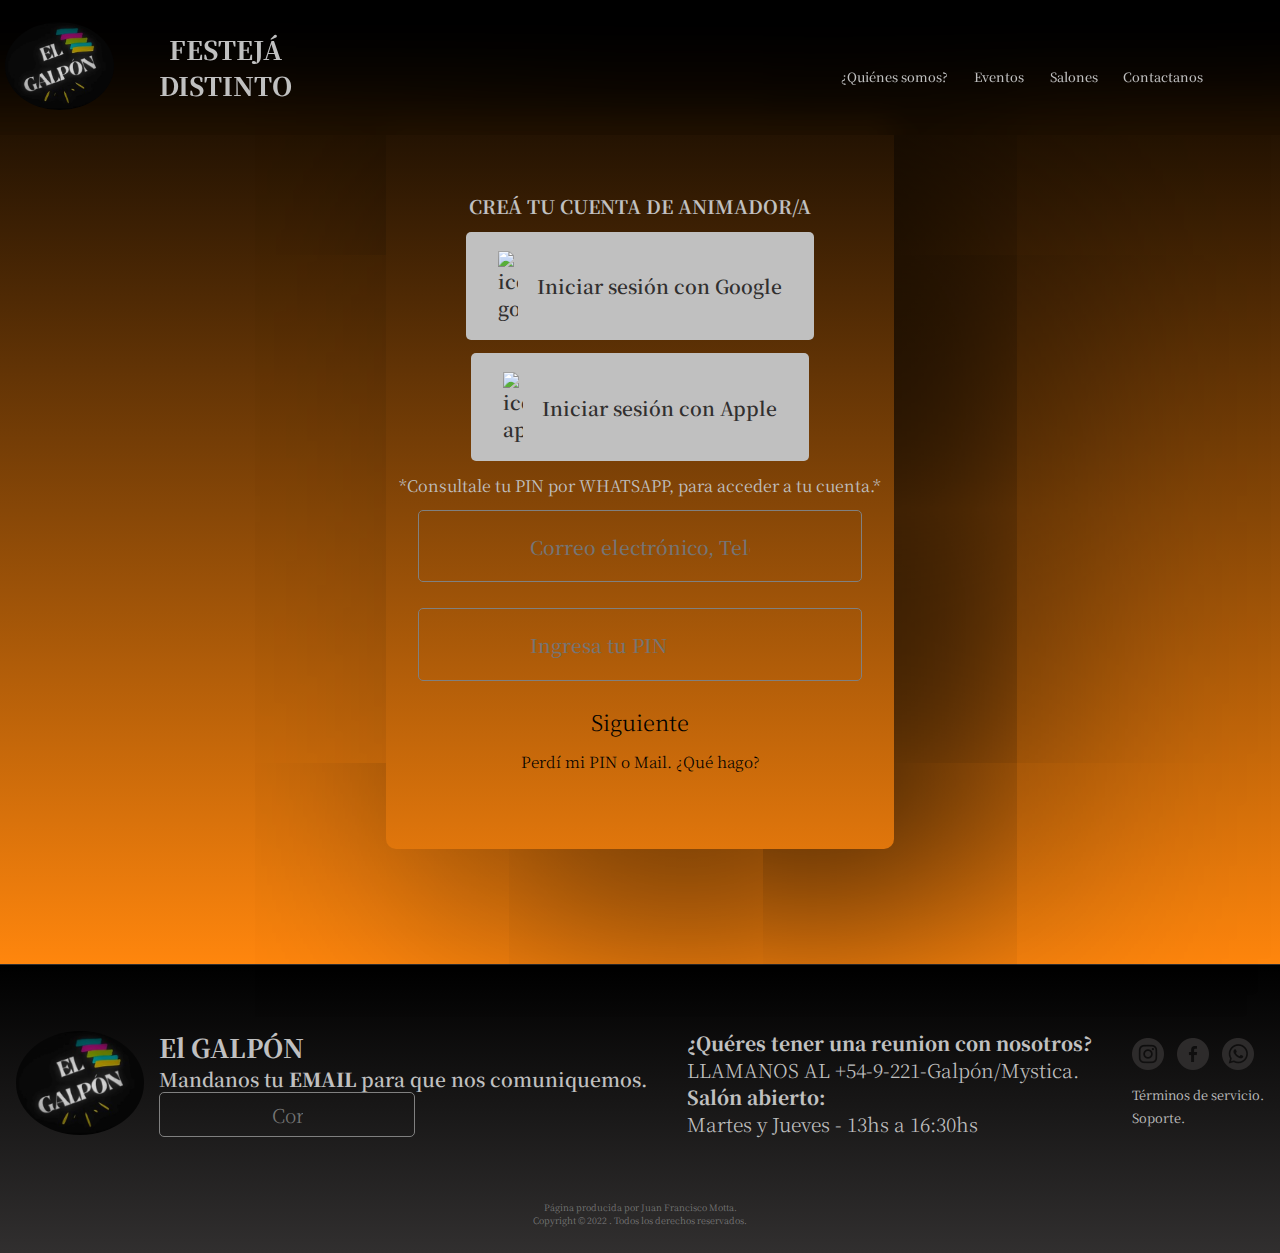
==== log-in.html @ ab4dc02c "1erintegrador" ====
<!DOCTYPE html>
<html lang="en">
<head>
    <meta charset="UTF-8">
    <meta http-equiv="X-UA-Compatible" content="IE=edge">
    <meta name="viewport" content="width=device-width, initial-scale=1.0">
    <title>El Galpón - eventos</title>
    <link rel="stylesheet" href="stylee.css">
    <link rel="stylesheet" href="animation.css">
    <link rel="stylesheet" href="mediaqueries.css">
</head>
<body>
    <header>
        <div class="navbar-logo">
            <a href="
            #"><img src="elgalpon3.jpg" alt="logo-galpon" class="logo-galpon"></a>
           <a href="#"><span>FESTEJÁ DISTINTO </span></a>
        </div>
        <nav class="navbar">
            <ul class="navbar-list">
                <li><a href="./index.html#info" target="_blanck">¿Quiénes somos?</a></li>
                <li><a href="./index.html#discover" target="_blank">Eventos</a></li>
                <li><a href="#" target="_blank">Salones</a></li>
                <li><a href="./index.html#contact" target="_blanck">Contactanos</a></li>
            </ul>
        </nav>
    </header>
    <main>
        <section id="session">
            <div class="log-in-session">
                <h3> CREÁ TU CUENTA DE ANIMADOR/A</h3>
                <a class="log-in-google" href="https://accounts.google.com/v3/signin/identifier?dsh=S-166911247%3A1668662638466651&continue=https%3A%2F%2Faccounts.google.com%2Fgsi%2Fselect%3Fclient_id%3D49625052041-kgt0hghf445lmcmhijv46b715m2mpbct.apps.googleusercontent.com%26ux_mode%3Dpopup%26ui_mode%3Dcard%26as%3De2o1L%2F7KKhQRE8LqllRD5A%26channel_id%3Da0af8b5d395561948bd2ff4236da5a081dd5e6bbf70afb7ce4894d67679927d6%26origin%3Dhttps%3A%2F%2Ftwitter.com&faa=1&rip=1&flowName=GlifWebSignIn&flowEntry=ServiceLogin&ifkv=ARgdvAvW6kCZ4s9s4kuD_eh2f49NmQa92fffnNOviwITx3o7VsH6DZh1tpunw_J9y9X9H6E21JHIkA">
                    <img src="https://cdn-icons-png.flaticon.com/512/300/300221.png" alt="icono-google" class="icon-red"> Iniciar sesión con Google
                </a>
                <!-- los links de google y apple para vincular la cuenta esta roto -->
                <a class="log-in-apple" href="https://appleid.apple.com/auth/authorize?client_id=com.twitter.twitter.siwa&redirect_uri=https%3A%2F%2Ftwitter.com&response_type=code%20id_token&state=ofQuPZmXQpc_9BXIv6CU0Mg8HtYHTG6_kbe8P4_KBf0&scope=name%20email&response_mode=web_message&frame_id=eae2d748-6856-437c-8dc6-9f6c9fe63dc5&m=11&v=1.5.4"> 
                    <img src="https://cdn-icons-png.flaticon.com/512/80/80676.png" alt="icono-apple" class="icon-red"> Iniciar sesión con Apple
                </a>
                <p> *Consultale tu PIN por WHATSAPP, para acceder a tu cuenta.*</p>
                <div class="mail-password">
                    <input type="text" class="mail" placeholder="Correo electrónico, Teléfono o Usuario">
                    <label for="mail"></label>
                    <input type="password" class="mail" placeholder="Ingresa tu PIN">
                    <label for="password"></label>
                </div>   
                <a class="siguiente" href="#">Siguiente</a>
                <a href="#" class="olv-psw">Perdí mi PIN o Mail. ¿Qué hago?</a>
            </div>
        </section>
        
       
    </main>
    <footer>
        
        <section id="footer">
            <div class="footer-about-us">
                <div class="mail-footer">
                <img src="elgalpon3.jpg" alt="logo-galpon" class="logo-galpon-footer">
                <div class="mail-text">
                    <h3>El GALPÓN</h3>
                    <form>
                        <p>Mandanos tu <strong>EMAIL</strong> para que nos comuniquemos.</p>
                        <label for="mail"></label>
                        <input type="email" id="mail" class="mail" placeholder="Correo Electronico" >
                    </form>
                </div>
                </div>
                <div class="comunication">
                <h3>¿Quéres tener una reunion con nosotros?</h3>
                <span> LLAMANOS AL +54-9-221-Galpón/Mystica.</strong>
                <h3>Salón abierto:</h3> 
                <span> Martes y Jueves - 13hs a 16:30hs</span>
                </div>
                <div class="footer-links">
                <ul class="icons-footer">
                    <li>
                        <a href="https://www.instagram.com/elgalponlaplata/"><img class="icon-footer" src="./instagram.png" alt="INSTAGRAM"></a>
                    </li>
                    <li>
                        <a href="https://www.facebook.com/mystica.eventos"><img class="icon-footer" src="./facebook.png" alt="FACEBOOK"></a>
                    </li>
                    <li>
                        <a href="#"><img class="icon-footer" src="./whatsapp.png"></a>
                    </li>
                </ul>
                <ul class="support">    
                    <li>
                        <a href="#" >Términos de servicio.</a>
                    </li>
                    <li>
                        <a href="#">Soporte.</a>
                    </li>
                </ul>
                </div>
            </div>
            <div class="footer-copyright">
                <p>Página producida por <a href="https://www.instagram.com/franmotta._/">Juan Francisco Motta</a>.</p>
                <p>Copyright © 2022 . Todos los derechos reservados.</p>
            </div>
        </section>
    </footer>
</body>
</html>
---- stylee.css ----
@import url('https://fonts.googleapis.com/css2?family=Noto+Serif+JP&family=Poppins:ital@1&family=Roboto+Condensed:ital@1&display=swap');
:root {
    --bg-white:  #FDFEFE;
    --bg-lightwhite: #F0F3F4;
    --bg-silver: #C0C0C0;
    --bg-gray:  #808080;
    --bg-lightgray: #808080b2;
    --bg-letter: #312F2F;
    --bg-blacki:#0f0f0f;
    --bg-black: #000000;
    --bg-bordo:rgb(102, 35, 35);
    --bg-red:  #922B21;
    --bg-pink:  #dc5eb8;
    --bg-lightrose: #E6B0AA;
    --bg-grimso:  #D98880;
    --bg-grimsom: #E6B0AA;
    --bg-green: #4d9628fb;
    --bg-yellow: #FDE600;
    --bg-blue: #3778D5;
    --bg-lightblue: #89cbdd;
    --bg-lightyellow: #fff200;
    --bg-golden: #ad9812;
    --bg-orange: rgb(255, 134, 13);
    --bg-lightorange:rgb(250, 173, 96);
    
    
}
* {
    margin: 0;
    padding: 0;
    box-sizing: border-box;
    font-family: 'Noto Serif JP', serif;
    text-decoration: none;
    list-style-type: none;
}

header {
    background: linear-gradient(to bottom, var(--bg-black), transparent);
    backdrop-filter: blur(15px);
    width: 100%;
    display: flex;
    justify-content: space-between;
    align-content: center;
    align-items: center;
    height: 15vh;
    padding: 0 0 0 .6vh;
    position: fixed;
    top: 0;
    z-index: 1;
    overflow: visible;
}
.navbar-logo {
    display: flex;
    align-items: center;
    justify-content: center;
    gap: 2.5vw;
}
.navbar-logo span{
    color: var(--bg-silver);
    font-size: 2vw;
    font-weight: 800;
    display: flex;
    justify-content: center;
    align-items: center;
    text-align: center;
}
.logo-galpon{
    max-width: 8.5vw;
}
.navbar {
    display: flex;
    align-items: center;
    justify-content: flex-end;
    align-items: center;
    text-align: center;
    width: 100%;
}

.navbar-list{
    margin-left: 0; 
    padding: 1.2vw 6vw 0 0;
    display: flex;
    align-items: center;
    justify-content: flex-end;
    flex-wrap: nowrap;
    gap: 2vw;
}

.navbar-list a{
    color: var(--bg-silver);
    font-size: 1vw;
    font-weight: 500;
}
.log-in{
    background: linear-gradient(to right, transparent, var(--bg-black));
    color: var(--bg-silver);
    border-radius: 5px;
    padding: .6vw;
    display: block;
    }
main{
    background: var(--bg-orange);
    display: flex;
    flex-direction: column;
    align-items: center;
    justify-content: center;
    color: var(--bg-silver);
    width: 100%;
}
#hero{
    margin-top: 9.3vw;
    width: 100%;
    display: flex;
    align-items: center;
    justify-content: center;
    flex-flow: column row;
}
.hero-info {
    display: flex;
    justify-content: center;
    align-items: center;
    flex-direction: column;
    gap: 4vw;
    width: 70%;
    flex-wrap: wrap;
}
.hero-info h1{
    font-size: 9vw;
    width: 100%;
    font-weight: 800;
    cursor: default;
    color: var(--bg-black);
    font-family: 'DM Serif Display', serif;
}
.hero-info p{
    font-size: 1.5vw;
    font-weight: 900;
    width: 80%;
    color: var(--bg-letter);
    cursor: default;
}
.hero-info span > a{
    background: linear-gradient(to right, var(--bg-orange), var(--bg-black));
    color: var(--bg-silver);
    border-radius: 5px;
    font-size: 2vw;
    font-weight: 800;
    padding: 2.5vw;
    display: flex;
    align-items: center;
    justify-content: center;
}
.img-hero{
    display: flex;
    justify-content: space-between;
    align-items: center;
    border-radius: 3.1vw;
    padding: .3vw 1.2vw;
    max-width: 40vw;
    width: 100%;
}
#log-in-hero{
    display: none;
}
#info {
    display: flex;
    justify-content: space-between;
    align-items: center;
    padding: 4vw;
    width: 100%;
    background-color: var(--bg-orange);
}
.info-events{
    display: flex;
    justify-content: center;
    align-items: center;
    width: 100vw;
    gap: 3vw;
    flex-direction: column;
}
.info-events h2{
    color: var(--bg-black);
    font-size: 2.5vw;
    font-weight: 800;
    cursor: default;
}
.info-events p{
    color: var(--bg-black);
    font-size: 1.5vw;
    font-weight: 900;
    cursor: default;
}
.info-events span {
    font-size: 2vw;
    font-weight: 900;
    color: var(--bg-black);
    cursor: default;
}
.info-events-cards{
    display: flex;
    justify-content: center;
    align-items: center;
    flex-wrap: wrap;
    gap: 3vw;
    max-width: 110vw;
    flex-wrap: wrap;

}
.info-card {
    display: flex;
    justify-content: center;
    align-items: center;
    flex-direction: column;
    gap: 1vw;
    background: var(--bg-blacki);
    color: var(--bg-silver);
    border-radius: 15px;
    border: solid .3vw var(--bg-blacki);
    cursor: default;
}
.info-card img{
    border-radius: 15px;
    max-width: 25vw;
    max-height: 37vh;
    width: 100%;
}
#discover{
    display: flex;
    justify-content: center;
    background: var(--bg-orange);
    width: 100%;
    flex-direction: column;
    padding: 50px;
}
.discover-text{
    display: flex;
    align-items: center;
    justify-content: center;
    flex-direction: column;
    padding: 6vw;
}
.discover-text h2{
    font-size: 2.5vw;
    font-weight: 800;
    color: var(--bg-black);
    cursor: default;
}
.discover-text p{
    font-size: 1.5vw;
    font-weight: 800;
    color: var(--bg-black);
    cursor: default;
}
.discover-text p > strong{
    font-size: 1.8vw;
    font-weight: 600;
    color: var(--bg-golden);
    background: var(--bg-bordo);
    border-radius: 5px;
    padding: .3vw;
}
.list-events {
    display: flex;
    justify-content: space-around;
    align-items: center;
    padding: 0 1.5vw;
}
.event {
    display: flex;
    flex-direction: column;
    gap: .5vw;
    justify-content: center;
    align-self: flex-start;
    list-style: none;
}
.event h2{
    font-size: 2.5vw;
    font-weight: 800;
    color: var(--bg-black);
    cursor: default;

}
.event li{
    font-size: 1.5vw;
    font-weight: 600;
    gap: 0.4vw;
    color: var(--bg-black);
    cursor: default;
}

#contact {
    display: flex;
    justify-content: center;
    align-items: center;
    background: var(--bg-orange);
    width: 100%;
    padding: 12vw;
}
.contacts {
    display: flex;
    justify-content: center;
    align-items: center;
    flex-direction: column;
    padding: 5vw;
    gap: 3vw;
    width: 80vw;
}
.contact-text{
    font-size: 2vw;
    font-weight: 400;
    color: var(--bg-black);
    cursor: default;

}
.contacts img{
    width: 2vw;
}
.icon-contact {
    display: flex;  
    align-items: flex-start;
    flex-direction: column;
    gap: .5vw;
}
.link-contact{
    background: linear-gradient(to left, var(--bg-black), transparent);
}

.icon-contact a {
    font-size: 1.5vw;
    font-weight: 900;
    color: var(--bg-silver);
    display: flex;
    align-items: center;
    gap: 1vw;
    border-radius: 5px;
    padding: .3vw;

}
.contact-us {
    display: flex;
    justify-content: flex-end;
    align-items: center;
    background: var(--bg-blacki);
    flex-direction: column;
    padding: 4vw;
    border-radius: 5px;
    width: 100%;
    max-width: 87vw;
}
.direction {
    display: flex;
    flex-direction: column;
    justify-content: center;
    align-items: flex-start;
}
.direction h2{
    font-size: 2.5vw;
    font-weight: 800;
    color: var(--bg-lightwhite);
}
.direction p>strong{
    font-size: 2vw;
    font-weight: 500;
    color: var(--bg-lightwhite);
}
.direction p{
    font-size: 1.5vw;
    font-weight: 500;
    color: var(--bg-lightwhite)
}

.map-google {
    width: 36vw;
    height: 50vh;

}
/* FOOTER */
footer {
    background: linear-gradient(to top, var(--bg-letter), var(--bg-black));
    border-top: solid 1px var(--bg-letter);
    color: var(--bg-silver);
    display: flex;
    justify-content: space-between;
    align-items: flex-end;
    gap: 5vw;  
    padding: 5vw 1.2vw 2vw ;
    width: 100%;
    flex-wrap: wrap;
} 
#footer {
    display: flex;
    justify-content: center;
    flex-direction: column;
    align-items: center;
    gap: 5vw;
    width: 100%;
}
.footer-about-us{
    display: flex;
    align-items: center;
    justify-content: space-around;
    width: 100%;
    gap: 3vw;
}
.mail-footer {
    display: flex;
    justify-content: center;
    align-items: center;
    gap: 1.2vw;
}
.mail-footer img{
    width: 10vw;
    border-radius: 50%;
}
.mail-text{
    display: flex;
    flex-direction: column;
    justify-content: center;
    align-items: flex-start;
}
.mail-text h3 {
    font-size: 2vw;
    font-weight: 800;
}
.mail-text form{
    display: flex;
    flex-direction: column;
    align-items: flex-start;
    justify-content: center;
    font-size: 1vw;
}
.mail-text form >input{
    font-size: 1.5vw;
    font-weight: 300;
}
.mail-text form > p{
    font-size: 1.5vw;
    font-weight: 600;
}
.mail-text form > input{
    width: 20vw;
    height: 3vw;
}
.comunication{
    display: flex;
    justify-content: center;
    align-items: flex-start;
    flex-direction: column;
}
.comunication h3{
    font-size: 1.5vw;
    font-weight: 800;    
}
.comunication p{
    font-size: 1.3vw;
    font-weight: 300;
}
.comunication span {
    font-size: 1.5vw;
    font-weight: 300;
}
.footer-links {
    display: flex;
    justify-content: flex-start;
    flex-direction: column;
    gap: .6vw   ;
}
.icons-footer{
    display: flex;
    justify-content: flex-start;
    align-items: center;
    gap: 1vw;
}
.footer-links li > a{
    font-size: 1.3vw;
    font-weight: 300;
    color: var(--bg-silver);
}
.footer-links li > a > img{
    max-width: 4vw;
}
.support li > a{
    font-size: 1vw;
    font-weight: 400;
}
.footer-copyright {
    display: flex;
    justify-content: center;
    align-items: center;
    flex-direction: column; 
}
.footer-copyright p,a {
    font-size: 0.7vw;
    font-weight: 300;
    color: var(--bg-gray);
}


/* #pag-log-in */
#session {
    display: flex;
    align-items: center;
    justify-content: center;
    background: linear-gradient(to bottom, var(--bg-black), var(--bg-orange));
    width: 100%;
}
.log-in-session {
    display: flex;
    place-content: center;
    align-items: center;
    gap: 1vw;
    flex-direction: column;
    margin: 9vw;
    padding: 6vw 1vw;
    box-shadow:  7.5vw 2vw 25vw var(--bg-black);
    border-radius: 10px;
    background: transparent;
}
.icon-red {
    max-width: 1.5vw;
}
.log-in-google {
    display: flex;
    justify-content: center;
    align-items: center;
    background: var(--bg-silver);
    color: var(--bg-letter);
    gap: 1.5vw;
    padding: 1.5vw 2.5vw;
    font-size: 1.5vw;
    font-weight: 600;
    border: none;
    border-radius: 5px;
}
.log-in-apple {
    display: flex;
    justify-content: center;
    align-items: center; 
    background: var(--bg-silver);
    color: var(--bg-letter);
    gap: 1.5vw;
    padding: 1.5vw 2.5vw;
    font-size: 1.5vw;
    font-weight: 600;
    border: none;
    border-radius: 5px;
}
.mail-password {
    gap: 1vw;
    display: flex;
    justify-content: center;
    align-items: center;
    flex-direction: column;
}
.mail {
    background: transparent;
    color: var(--bg-black);
    border-radius: 5px;
    border: solid 1px var(--bg-gray);
    padding: 1.7vw 8.7vw;
    font-size: 1.5vw;
    font-weight: 500;
}
.siguiente {
    font-size: 1.7vw;
    font-weight: 300;
    color: var(--bg-black);
    justify-content: center;
    align-items: center;

}
.olv-psw {
    font-size: 1.2vw;
    font-weight: 300;
    color: var(--bg-black);
    justify-content: center;
    align-items: center;
}
    
.olv-psw:hover {
text-decoration: underline;
}
---- animation.css ----
:root {
    --bg-white:  #FDFEFE;
    --bg-lightwhite: #F0F3F4;
    --bg-silver: #C0C0C0;
    --bg-gray:  #808080;
    --bg-letter: #312F2F;
    --bg-blacki:#0f0f0f;
    --bg-black: #000000;
    --bg-bordo:rgb(102, 35, 35);
    --bg-red:  #922B21;
    --bg-pink:  #dc5eb8;
    --bg-lightrose: #E6B0AA;
    --bg-grimso:  #D98880;
    --bg-grimsom: #E6B0AA;
    --bg-green: #4d9628fb;
    --bg-yellow: #FDE600;
    --bg-blue: #3778D5;
    --bg-lightblue: #89cbdd;
    --bg-lightyellow: #fff200;
    --bg-orange: rgb(255, 134, 13);
    --bg-lightorange:rgb(250, 173, 96);
    
    
}
.logo-galpon{
    border-radius: 50%;
    transition:all 1s ease-in-out;
}
.logo-galpon:hover{
    max-width: 12vw;
    transform: rotate(360deg);
    transition:all 1s ease-in-out;
    margin-top: 45px;
}
.log-in:hover{
    background: linear-gradient(to right, var(--bg-black), transparent);
    z-index: -1;
    box-shadow: inset 340px 0 0 0 var(--bg-black);
    -webkit-transition: all ease 1s;
    -moz-transition: all ease 1s;
    transition: all ease 1s;
    text-transform: uppercase;

} 
.hero-info span > a:hover{
    background: linear-gradient(to right, var(--bg-black), transparent);
    z-index: -1;
    box-shadow: inset 340px 0 0 0 var(--bg-black);
    -webkit-transition: all ease 1s;
    -moz-transition: all ease 1s;
    transition: all ease 1s;
    text-transform: uppercase;
}
.info-events span{
    transition: all 0.2s;
}
.info-events span:hover{
    transform: scale(1.5);
}
.info-card{
    transition: all 0.2s;
}
.info-card:hover{
    box-shadow: 4px 2px 10px 2px var(--bg-blacki);
    transform: scale(1.1);
}
.event:hover {
    background: var(--bg-lightorange);
    border-radius: 5px;
    font-style: italic;
}
.link-contact:hover{
    background: linear-gradient(to right, var(--bg-black), transparent);
    box-shadow: inset 340px 0 0 0 var(--bg-lightwhite);
    color: var(--bg-black);
    -webkit-transition: all ease 1s;
    -moz-transition: all ease 1s;
    transition: all ease 1s;
    text-transform: uppercase;
}
.siguiente{
    transition: all 0.2s;
}
.siguiente:hover{
    color: var(--bg-black);
    transform: scale(1.2);
}
.footer-links a:hover{
    text-decoration: underline;
}
.logo-galpon-footer:hover{
    max-width: 40vw;
    transform: rotate3d(1, 1, 1, 360deg);
    transition:all 1s ease-in-out;
}
---- mediaqueries.css ----
@media (max-width: 992px){
    .navbar{
        gap: 10px;
    }
    .navbar-list{
        position: absolute;
        top: 65px;
        width: 90%;
        right: 5%;
        left: 5%;
        flex-direction: column;
        background: transparent;
        border: 2px solid var(--bg-black);
        border-radius: 5px;
        align-items: center;
        padding: 45px 30px;
        gap: 15px;
        z-index: 2;
        display: none;
    }
    .navbar-list a{
        font-size: 18px;
    }
    .hero-info{
        width: 100%;
        text-align: center;
        justify-content: center;
        align-items: center;
        gap:30px;
        padding-top: 5vw;
    }
    .hero-info h1{
        width: 90%;
        max-width: 500px;
        overflow-wrap: break-word;
    }
    .hero-info p{
        width: 60%;
        max-width: 600px;
    }
    .img-hero{
        display: none;
    }
    #info{
        display: flex;
        flex-direction: column;
        justify-content: center;
        align-items: center;
        text-align: center;
        gap: 25px;
    }
    .info-events h2{
        text-align: center;
        width: 80%;
        flex-wrap: wrap;
    }
    .info-events p{
        width: 80%;
        display: flex;
        justify-content: center;
        align-items: center;
        text-align: center;
        overflow-wrap: break-word;
        
    }
    #discover{
        display: flex;
        justify-content: center;
        align-items: center;
        text-align:center ;
        gap: 15px;
        flex-direction: column;
    }
    .list-events{
        display: flex;
        justify-content: center;
        align-items: center;
        text-align: start;
        gap: 15px;
        flex-wrap: wrap;
        flex-direction: column;
    }
    #contact {
        display: flex;
        justify-content: center;
        align-items: center;
        text-align: center;
        flex-direction: column;
        gap: 15px;
    }
    .contact-text{
        display: flex;
        justify-content: center;
        align-items: center;
        text-align: center;
        overflow-wrap: break-word;
    }
    .contact-us{
        display: flex;
        justify-content: flex-end;
        align-items: center;
        flex-direction: column;
        width: 100%;
        max-width: 700px;
    }
    .direction{
        display: flex;
        flex-direction: column;
        justify-content: center;
        text-align: start;
        flex-wrap: wrap;
        width: 100%;
        max-width: 500px;
        overflow-wrap: break-word;
    }
    .map-google{
        width: 80%;
        max-width: 600px;
    }
    footer{
        display: flex;
    }
    /* pag-log-in */
    #session{
        display: flex;
        margin: 0;
    }
    .log-in-session{
        padding: 2vw;
        display: flex;
        justify-content: center;
        align-items: center;
    }
    .log-in-session p{
        display: flex;
        justify-content: center;
        align-items: center;
        text-align: center;
        font-size: 2vw;
    }
    
    #log-in-hero{
        display: flex;
        flex-direction: column;
        justify-content: center;
        align-items: center;
    }
    .button-hero{
        background: linear-gradient(to right, var(--bg-orange), var(--bg-black));
        color: var(--bg-silver);
        border-radius: 5px;
        font-size: 2vw;
        font-weight: 800;
        padding: 2.5vw;
        display: flex;
        align-items: center;
        justify-content: center;
    }
    .button-hero:hover{
        background: linear-gradient(to right, var(--bg-black), transparent);
        z-index: 1;
        box-shadow: inset 340px 0 0 0 var(--bg-black);
        -webkit-transition: all ease 1s;
        -moz-transition: all ease 1s;
        transition: all ease 1s;
        text-transform: uppercase;
    }
    .button-hero a{
        font-size: 2vw;
        font-weight: 800;
        color: var(--bg-silver);
    }
    .staff{
        font-size: 1.2vw;
        color: var(--bg-black);
        font-weight: 500;
        font-style: italic;
    }
    main{
        gap: 2vw;
    }
}
@media (max-width: 700px){
    header {
        display: none;
        z-index: 2;
        position: absolute;
        flex-direction: column;
    }
    .maps-google{
        display: none;
        max-width: 200px;
    }
    #discover{
        padding: 3vw;
    }
    #contact{
        padding: 3vw;
    }
/* pag-log-in*/
    .log-in-session{
        display: flex;
        text-align: center;
    }
}
@media (max-width: 300px){
    #hero{
        margin: 5vw;
    }
    .info-events-cards{
        display:none;
    }
    #discover{
        padding: 0;
    }
    .footer-about-us{
        display: flex;
        flex-direction: column;
        align-items: center;
        justify-content: center;
        gap:2vw
    }
    .mail-footer{
        flex-direction: column;
    }
    .mail-text{
        gap:1vw;
        display: flex;
        justify-content: center;
        align-items: center;
    }
    .mail-text form {
        gap:2vw;
        display: flex;
        justify-content: center;
        align-items: center;
    }
    .support{
        display: flex;
        flex-direction: column;
        gap: 1vw;
    }
    .footer-copyright{
        font-size: 2vw;
    }
/* pag-log-in */
    .log-in-session{
        font-size: 2.2vw;
    }
}
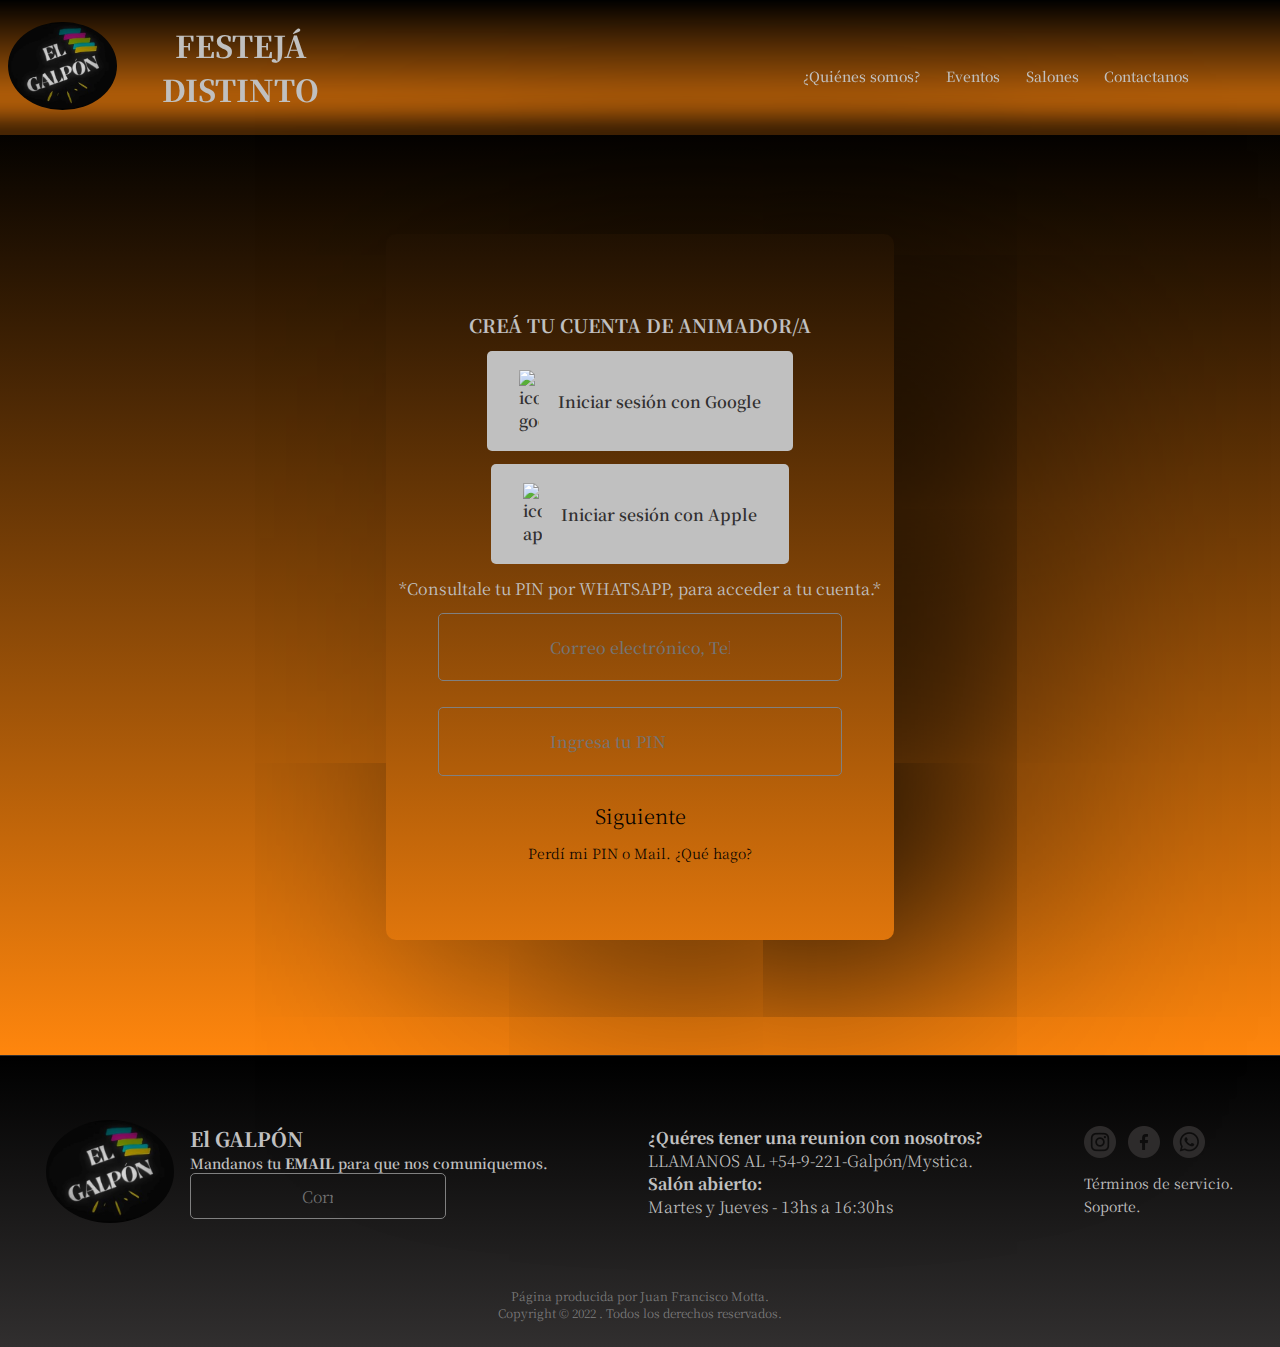
==== commit 90a895a1: "fuentes" ====
--- a/log-in.html
+++ b/log-in.html
@@ -18,10 +18,10 @@
         </div>
         <nav class="navbar">
             <ul class="navbar-list">
-                <li><a href="./index.html#info" target="_blanck">¿Quiénes somos?</a></li>
-                <li><a href="./index.html#discover" target="_blank">Eventos</a></li>
-                <li><a href="#" target="_blank">Salones</a></li>
-                <li><a href="./index.html#contact" target="_blanck">Contactanos</a></li>
+                <li><a href="./index.html#info" target="_self">¿Quiénes somos?</a></li>
+                <li><a href="./index.html#discover" target="_self">Eventos</a></li>
+                <li><a href="#" target="_self">Salones</a></li>
+                <li><a href="./index.html#contact" target="_self">Contactanos</a></li>
             </ul>
         </nav>
     </header>
--- a/stylee.css
+++ b/stylee.css
@@ -17,7 +17,7 @@
     --bg-green: #4d9628fb;
     --bg-yellow: #FDE600;
     --bg-blue: #3778D5;
-    --bg-lightblue: #89cbdd;
+    --bg-lightblue: #89cbdd;    
     --bg-lightyellow: #fff200;
     --bg-golden: #ad9812;
     --bg-orange: rgb(255, 134, 13);
@@ -43,7 +43,8 @@
     align-content: center;
     align-items: center;
     height: 15vh;
-    padding: 0 0 0 .6vh;
+    margin: 0px 0px 0px 0px;
+    padding: 0px 14px 0px 8px;
     position: fixed;
     top: 0;
     z-index: 1;
@@ -57,7 +58,7 @@
 }
 .navbar-logo span{
     color: var(--bg-silver);
-    font-size: 2vw;
+    font-size: 30px;
     font-weight: 800;
     display: flex;
     justify-content: center;
@@ -88,7 +89,7 @@
 
 .navbar-list a{
     color: var(--bg-silver);
-    font-size: 1vw;
+    font-size: 14px;
     font-weight: 500;
 }
 .log-in{
@@ -97,7 +98,13 @@
     border-radius: 5px;
     padding: .6vw;
     display: block;
-    }
+}
+#menu-toggle , .menu-label{
+    display: none;
+}
+.menu-label:checked{
+    background: var(--bg-blacki);
+}
 main{
     background: var(--bg-orange);
     display: flex;
@@ -106,6 +113,9 @@
     justify-content: center;
     color: var(--bg-silver);
     width: 100%;
+}
+section{
+    max-width: 100%;
 }
 #hero{
     margin-top: 9.3vw;
@@ -125,7 +135,7 @@
     flex-wrap: wrap;
 }
 .hero-info h1{
-    font-size: 9vw;
+    font-size: 80px;
     width: 100%;
     font-weight: 800;
     cursor: default;
@@ -133,7 +143,7 @@
     font-family: 'DM Serif Display', serif;
 }
 .hero-info p{
-    font-size: 1.5vw;
+    font-size: 18px;
     font-weight: 900;
     width: 80%;
     color: var(--bg-letter);
@@ -143,7 +153,7 @@
     background: linear-gradient(to right, var(--bg-orange), var(--bg-black));
     color: var(--bg-silver);
     border-radius: 5px;
-    font-size: 2vw;
+    font-size: 18px;
     font-weight: 800;
     padding: 2.5vw;
     display: flex;
@@ -174,24 +184,24 @@
     display: flex;
     justify-content: center;
     align-items: center;
-    width: 100vw;
+    width: 10z0vw;
     gap: 3vw;
     flex-direction: column;
 }
 .info-events h2{
     color: var(--bg-black);
-    font-size: 2.5vw;
+    font-size: 30px;
     font-weight: 800;
     cursor: default;
 }
 .info-events p{
     color: var(--bg-black);
-    font-size: 1.5vw;
+    font-size: 16px;
     font-weight: 900;
     cursor: default;
 }
 .info-events span {
-    font-size: 2vw;
+    font-size: 20px;
     font-weight: 900;
     color: var(--bg-black);
     cursor: default;
@@ -238,21 +248,22 @@
     justify-content: center;
     flex-direction: column;
     padding: 6vw;
+    gap: 10px;
 }
 .discover-text h2{
-    font-size: 2.5vw;
+    font-size: 24px;
     font-weight: 800;
     color: var(--bg-black);
     cursor: default;
 }
 .discover-text p{
-    font-size: 1.5vw;
+    font-size: 18px;
     font-weight: 800;
     color: var(--bg-black);
     cursor: default;
 }
 .discover-text p > strong{
-    font-size: 1.8vw;
+    font-size: 18px;
     font-weight: 600;
     color: var(--bg-golden);
     background: var(--bg-bordo);
@@ -274,16 +285,16 @@
     list-style: none;
 }
 .event h2{
-    font-size: 2.5vw;
+    font-size: 22px;
     font-weight: 800;
     color: var(--bg-black);
     cursor: default;
 
 }
 .event li{
-    font-size: 1.5vw;
+    font-size: 16px;
     font-weight: 600;
-    gap: 0.4vw;
+    gap: 1.4vw;
     color: var(--bg-black);
     cursor: default;
 }
@@ -306,7 +317,7 @@
     width: 80vw;
 }
 .contact-text{
-    font-size: 2vw;
+    font-size: 18px;
     font-weight: 400;
     color: var(--bg-black);
     cursor: default;
@@ -326,7 +337,7 @@
 }
 
 .icon-contact a {
-    font-size: 1.5vw;
+    font-size: 18px;
     font-weight: 900;
     color: var(--bg-silver);
     display: flex;
@@ -354,17 +365,17 @@
     align-items: flex-start;
 }
 .direction h2{
-    font-size: 2.5vw;
+    font-size: 18px;
     font-weight: 800;
     color: var(--bg-lightwhite);
 }
 .direction p>strong{
-    font-size: 2vw;
+    font-size: 16px;
     font-weight: 500;
     color: var(--bg-lightwhite);
 }
 .direction p{
-    font-size: 1.5vw;
+    font-size: 14px;
     font-weight: 500;
     color: var(--bg-lightwhite)
 }
@@ -394,6 +405,7 @@
     align-items: center;
     gap: 5vw;
     width: 100%;
+    margin-bottom: 0;
 }
 .footer-about-us{
     display: flex;
@@ -419,7 +431,7 @@
     align-items: flex-start;
 }
 .mail-text h3 {
-    font-size: 2vw;
+    font-size: 20px;
     font-weight: 800;
 }
 .mail-text form{
@@ -427,14 +439,14 @@
     flex-direction: column;
     align-items: flex-start;
     justify-content: center;
-    font-size: 1vw;
+    font-size: 18px;
 }
 .mail-text form >input{
-    font-size: 1.5vw;
+    font-size: 16px;
     font-weight: 300;
 }
 .mail-text form > p{
-    font-size: 1.5vw;
+    font-size: 14px;
     font-weight: 600;
 }
 .mail-text form > input{
@@ -448,15 +460,15 @@
     flex-direction: column;
 }
 .comunication h3{
-    font-size: 1.5vw;
+    font-size: 16px;
     font-weight: 800;    
 }
 .comunication p{
-    font-size: 1.3vw;
+    font-size: 14px;
     font-weight: 300;
 }
 .comunication span {
-    font-size: 1.5vw;
+    font-size: 16px;
     font-weight: 300;
 }
 .footer-links {
@@ -472,7 +484,7 @@
     gap: 1vw;
 }
 .footer-links li > a{
-    font-size: 1.3vw;
+    font-size: 14px;
     font-weight: 300;
     color: var(--bg-silver);
 }
@@ -480,7 +492,7 @@
     max-width: 4vw;
 }
 .support li > a{
-    font-size: 1vw;
+    font-size: 14px;
     font-weight: 400;
 }
 .footer-copyright {
@@ -490,7 +502,7 @@
     flex-direction: column; 
 }
 .footer-copyright p,a {
-    font-size: 0.7vw;
+    font-size: 12px;
     font-weight: 300;
     color: var(--bg-gray);
 }
@@ -503,6 +515,7 @@
     justify-content: center;
     background: linear-gradient(to bottom, var(--bg-black), var(--bg-orange));
     width: 100%;
+    margin-top: 9.3vw;
 }
 .log-in-session {
     display: flex;
@@ -527,7 +540,7 @@
     color: var(--bg-letter);
     gap: 1.5vw;
     padding: 1.5vw 2.5vw;
-    font-size: 1.5vw;
+    font-size: 16px;
     font-weight: 600;
     border: none;
     border-radius: 5px;
@@ -540,7 +553,7 @@
     color: var(--bg-letter);
     gap: 1.5vw;
     padding: 1.5vw 2.5vw;
-    font-size: 1.5vw;
+    font-size: 16px;
     font-weight: 600;
     border: none;
     border-radius: 5px;
@@ -558,11 +571,11 @@
     border-radius: 5px;
     border: solid 1px var(--bg-gray);
     padding: 1.7vw 8.7vw;
-    font-size: 1.5vw;
+    font-size: 16px;
     font-weight: 500;
 }
 .siguiente {
-    font-size: 1.7vw;
+    font-size: 20px;
     font-weight: 300;
     color: var(--bg-black);
     justify-content: center;
@@ -570,7 +583,7 @@
 
 }
 .olv-psw {
-    font-size: 1.2vw;
+    font-size: 14px;
     font-weight: 300;
     color: var(--bg-black);
     justify-content: center;
--- a/mediaqueries.css
+++ b/mediaqueries.css
@@ -1,53 +1,120 @@
+:root {
+    --bg-white:  #FDFEFE;
+    --bg-lightwhite: #F0F3F4;
+    --bg-silver: #C0C0C0;
+    --bg-black: #000000;
+    --bg-bordo:rgb(102, 35, 35);
+    --bg-red:  #922B21;
+    --bg-pink:  #dc5eb8;
+    --bg-lightrose: #E6B0AA;
+    --bg-grimso:  #D98880;
+    --bg-grimsom: #E6B0AA;
+    --bg-green: #4d9628fb;
+    --bg-yellow: #FDE600;
+    --bg-blue: #3778D5;
+    --bg-lightblue: #89cbdd;
+    --bg-lightyellow: #fff200;
+    --bg-golden: #ad9812;
+    --bg-orange: rgb(255, 134, 13);
+    --bg-lightorange:rgb(250, 173, 96);
+    
+    
+}
+* {
+    margin: 0;
+    padding: 0;
+    box-sizing: border-box;
+    font-family: 'Noto Serif JP', serif;
+    text-decoration: none;
+    list-style-type: none;
+}
 @media (max-width: 992px){
+    header {
+        backdrop-filter: none;
+        width: 100%;
+        max-width: 956px;
+    }
+    
     .navbar{
-        gap: 10px;
+        gap: 24px;
+        width: 100%;
+        margin-right: 18px;
     }
     .navbar-list{
         position: absolute;
-        top: 65px;
-        width: 90%;
-        right: 5%;
-        left: 5%;
-        flex-direction: column;
-        background: transparent;
+        top: 0vw;
+        width: 55%;
+        right: 45%;
+        left: 38vw;
+        background: var(--bg-blacki);
         border: 2px solid var(--bg-black);
-        border-radius: 5px;
-        align-items: center;
-        padding: 45px 30px;
-        gap: 15px;
+        border-radius: 0px 0px 5px 5px;
+        border-top: 0px;
+        padding: 5.4vw 3.5vw;
+        gap: 1.5vw;
         z-index: 2;
         display: none;
+        align-items: flex-end;
+        text-align: end;
+        flex-direction: column;
     }
     .navbar-list a{
-        font-size: 18px;
+        font-size: 20px;
+    }
+    .menu-label{
+        display: flex;
+        cursor: pointer;
+    }
+    .menu-label img{
+        max-width: 100px;
+    }
+    #menu-toggle:checked + .navbar-list {
+        display: flex;
+    }
+    #hero{
+        margin-top: 15vw;
+    }
+    main{
+        width: 100%;
     }
     .hero-info{
         width: 100%;
         text-align: center;
         justify-content: center;
         align-items: center;
-        gap:30px;
+        gap:3.5vw;
         padding-top: 5vw;
     }
     .hero-info h1{
         width: 90%;
-        max-width: 500px;
+        max-width: 60vw;
         overflow-wrap: break-word;
     }
     .hero-info p{
         width: 60%;
-        max-width: 600px;
+        max-width: 70vw;
     }
     .img-hero{
         display: none;
     }
+    .log-in:hover{
+        font-weight: 800;
+        color: var(--bg-black);
+        background: linear-gradient(to right, transparent, var(--bg-lightwhite));
+        z-index: -1;
+        box-shadow: inset 340px 0 0 0 var(--bg-white);
+        -webkit-transition: all ease 1s;
+        -moz-transition: all ease 1s;
+        transition: all ease 1s;
+        text-transform: uppercase;
+    } 
     #info{
         display: flex;
         flex-direction: column;
         justify-content: center;
         align-items: center;
         text-align: center;
-        gap: 25px;
+        gap: 3vw;
     }
     .info-events h2{
         text-align: center;
@@ -68,7 +135,7 @@
         justify-content: center;
         align-items: center;
         text-align:center ;
-        gap: 15px;
+        gap: 1.5vw;
         flex-direction: column;
     }
     .list-events{
@@ -76,7 +143,7 @@
         justify-content: center;
         align-items: center;
         text-align: start;
-        gap: 15px;
+        gap: 1.5vw;
         flex-wrap: wrap;
         flex-direction: column;
     }
@@ -86,7 +153,7 @@
         align-items: center;
         text-align: center;
         flex-direction: column;
-        gap: 15px;
+        gap: 1.5vw;
     }
     .contact-text{
         display: flex;
@@ -110,7 +177,7 @@
         text-align: start;
         flex-wrap: wrap;
         width: 100%;
-        max-width: 500px;
+        max-width: 62.5vw;
         overflow-wrap: break-word;
     }
     .map-google{
@@ -136,7 +203,7 @@
         justify-content: center;
         align-items: center;
         text-align: center;
-        font-size: 2vw;
+        font-size: 16px;
     }
     
     #log-in-hero{
@@ -149,7 +216,7 @@
         background: linear-gradient(to right, var(--bg-orange), var(--bg-black));
         color: var(--bg-silver);
         border-radius: 5px;
-        font-size: 2vw;
+        font-size: 16px;
         font-weight: 800;
         padding: 2.5vw;
         display: flex;
@@ -166,30 +233,90 @@
         text-transform: uppercase;
     }
     .button-hero a{
-        font-size: 2vw;
+        font-size: 18px;
         font-weight: 800;
         color: var(--bg-silver);
     }
     .staff{
-        font-size: 1.2vw;
+        font-size: 14px;
         color: var(--bg-black);
-        font-weight: 500;
+        font-weight: 600;
         font-style: italic;
     }
+    
+    
     main{
         gap: 2vw;
     }
 }
+
 @media (max-width: 700px){
-    header {
-        display: none;
+    header{
+        display: flex;
+        background: linear-gradient(to bottom, var(--bg-black), transparent);
+        backdrop-filter: none;
+        height: 15vw;
+    }
+    .navbar-logo {
+        display: none;
+    }
+    .navbar:checked{
+        background: var(--bg-blacki);
+        backdrop-filter: blur(15px);
+
+    }
+    .navbar-list{
+        position: absolute;
+        top: 0vw;
+        width: 55%;
+        right: 2.5vw;
+        left: 37vw;
+        background: var(--bg-blacki);
+        border: 2px solid var(--bg-black);
+        border-radius: 0px 0px 5px 5px;
+        border-top: 0px;
+        padding: 4vw 3vw;
+        gap: 2.5vw;
         z-index: 2;
-        position: absolute;
-        flex-direction: column;
+        display: none;
+        align-items: flex-end;
+        justify-content: space-around;
+        flex-direction: column;
+    }
+    .navbar-list a{
+        font-size: 18px;
+    }
+    .menu-label{
+        display: flex;
+        cursor: pointer;
+    }
+    .menu-label img{
+        max-width: 4vw;
+        margin-right: 1.5vw;
+    }
+    #menu-toggle:checked + .navbar-list {
+        display: flex;
+    }
+    #hero{
+        margin-top: 15vw
+    }
+    .log-in:hover{
+        font-weight: 800;
+        color: var(--bg-black);
+        background: linear-gradient(to right, transparent, var(--bg-lightwhite));
+        z-index: -1;
+        box-shadow: inset 340px 0 0 0 var(--bg-white);
+        -webkit-transition: all ease 1s;
+        -moz-transition: all ease 1s;
+        transition: all ease 1s;
+        text-transform: uppercase;
+    } 
+    main{
+        width: 100%;
     }
     .maps-google{
         display: none;
-        max-width: 200px;
+        max-width: 23vw;
     }
     #discover{
         padding: 3vw;
@@ -198,20 +325,74 @@
         padding: 3vw;
     }
 /* pag-log-in*/
+    #session{
+        margin-top: 9.3vw;
+
+    }
     .log-in-session{
         display: flex;
         text-align: center;
     }
 }
 @media (max-width: 300px){
+    header{
+        margin-top: 0;
+        padding: 3vw 1vw;
+        display: flex;
+        background: linear-gradient(to bottom, var(--bg-black), transparent 30%);
+        backdrop-filter: none;
+    }
+    .navbar{
+        margin: 0px 10px;
+    }
+    .navbar-logo {
+        display: none;
+    }
+    .navbar-list{
+        position: absolute;
+        top: 0vw;
+        width: 70%;
+        right: .5vw;
+        left: 18vw;
+        background: var(--bg-blacki);
+        border: 2px solid var(--bg-black);
+        border-radius: 0px 0px 5px 5px;
+        border-top: 0px;
+        padding: 1.2vw 2vw;
+        gap: .9vw;
+        z-index: 2;
+        display: none;
+        align-items: flex-end;
+        flex-direction: column;
+    }
+    .navbar-list a{
+        font-size: 3.5vw;
+    }
+    .menu-label{
+        display: flex;
+        cursor: pointer;
+    }
+    .menu-label img{
+        max-width: 4vw;
+        margin-right: 1.5vw;
+    }
+    #menu-toggle:checked + .navbar-list {
+        display: flex;
+    }
+    main{
+        width: 100%;
+    }
     #hero{
-        margin: 5vw;
+        padding: 5vw;
     }
     .info-events-cards{
         display:none;
     }
     #discover{
         padding: 0;
+    }
+    footer{
+        margin-bottom: 0;
     }
     .footer-about-us{
         display: flex;
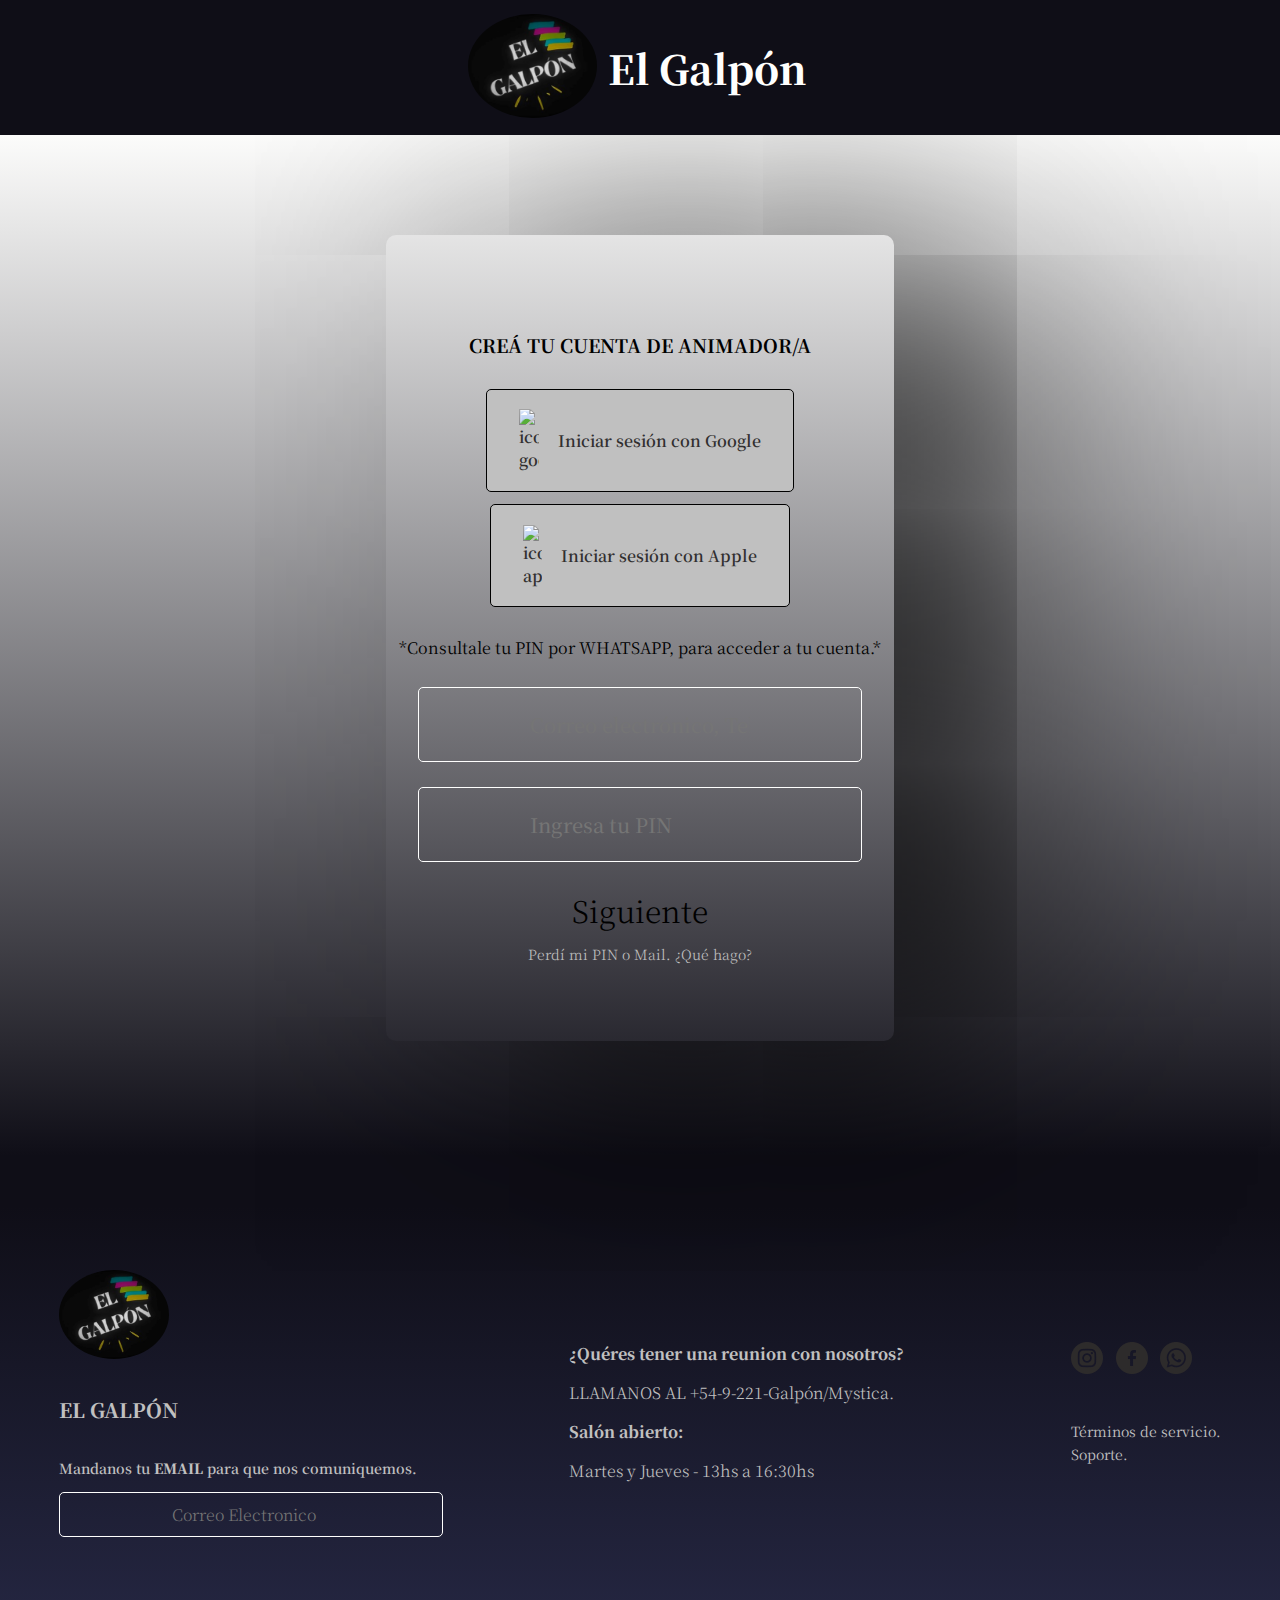
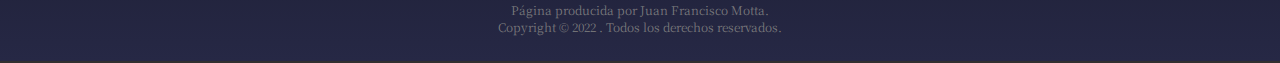
==== commit 7f30332e: "responsive" ====
--- a/log-in.html
+++ b/log-in.html
@@ -10,20 +10,11 @@
     <link rel="stylesheet" href="mediaqueries.css">
 </head>
 <body>
-    <header>
-        <div class="navbar-logo">
-            <a href="
-            #"><img src="elgalpon3.jpg" alt="logo-galpon" class="logo-galpon"></a>
-           <a href="#"><span>FESTEJÁ DISTINTO </span></a>
+    <header id="header-login">
+        <div class="navbar-logo-login">
+            <a href="#"><img src="elgalpon3.jpg" alt="logo-galpon" class="logo-galpon"></a>
+           <a href="#"><span> El Galpón </span></a>
         </div>
-        <nav class="navbar">
-            <ul class="navbar-list">
-                <li><a href="./index.html#info" target="_self">¿Quiénes somos?</a></li>
-                <li><a href="./index.html#discover" target="_self">Eventos</a></li>
-                <li><a href="#" target="_self">Salones</a></li>
-                <li><a href="./index.html#contact" target="_self">Contactanos</a></li>
-            </ul>
-        </nav>
     </header>
     <main>
         <section id="session">
@@ -57,7 +48,7 @@
                 <div class="mail-footer">
                 <img src="elgalpon3.jpg" alt="logo-galpon" class="logo-galpon-footer">
                 <div class="mail-text">
-                    <h3>El GALPÓN</h3>
+                    <h3>EL GALPÓN</h3>
                     <form>
                         <p>Mandanos tu <strong>EMAIL</strong> para que nos comuniquemos.</p>
                         <label for="mail"></label>
--- a/stylee.css
+++ b/stylee.css
@@ -1,6 +1,6 @@
 @import url('https://fonts.googleapis.com/css2?family=Noto+Serif+JP&family=Poppins:ital@1&family=Roboto+Condensed:ital@1&display=swap');
 :root {
-    --bg-white:  #FDFEFE;
+    --bg-white:  #fffffe;
     --bg-lightwhite: #F0F3F4;
     --bg-silver: #C0C0C0;
     --bg-gray:  #808080;
@@ -16,26 +16,28 @@
     --bg-grimsom: #E6B0AA;
     --bg-green: #4d9628fb;
     --bg-yellow: #FDE600;
-    --bg-blue: #3778D5;
-    --bg-lightblue: #89cbdd;    
+    --bg-blue: #0f0e17;
+    --bg-lightblue: #262845;    
     --bg-lightyellow: #fff200;
-    --bg-golden: #ad9812;
-    --bg-orange: rgb(255, 134, 13);
+    --bg-golden: #a75a02;
+    --bg-orange: #ff8906;
     --bg-lightorange:rgb(250, 173, 96);
+    --bg-purple: #a7a9be;
+    --bg-violet: #2e2f3e;
     
     
 }
 * {
-    margin: 0;
-    padding: 0;
     box-sizing: border-box;
     font-family: 'Noto Serif JP', serif;
     text-decoration: none;
     list-style-type: none;
 }
-
+body{
+    margin: 0px;
+}
 header {
-    background: linear-gradient(to bottom, var(--bg-black), transparent);
+    background: var(--bg-blue);
     backdrop-filter: blur(15px);
     width: 100%;
     display: flex;
@@ -50,14 +52,15 @@
     z-index: 1;
     overflow: visible;
 }
-.navbar-logo {
-    display: flex;
-    align-items: center;
-    justify-content: center;
+.navbar-logo{
+    display: flex;
+    align-items: center;
+    justify-content: flex-start;
     gap: 2.5vw;
+    width: 100%;
 }
 .navbar-logo span{
-    color: var(--bg-silver);
+    color: var(--bg-white);
     font-size: 30px;
     font-weight: 800;
     display: flex;
@@ -88,13 +91,13 @@
 }
 
 .navbar-list a{
-    color: var(--bg-silver);
+    color: var(--bg-white);
     font-size: 14px;
     font-weight: 500;
 }
 .log-in{
-    background: linear-gradient(to right, transparent, var(--bg-black));
-    color: var(--bg-silver);
+    background: linear-gradient(to right, transparent, var(--bg-orange));
+    color: var(--bg-white);
     border-radius: 5px;
     padding: .6vw;
     display: block;
@@ -103,15 +106,14 @@
     display: none;
 }
 .menu-label:checked{
-    background: var(--bg-blacki);
+    background: var(--bg-blue);
 }
 main{
-    background: var(--bg-orange);
-    display: flex;
-    flex-direction: column;
-    align-items: center;
-    justify-content: center;
-    color: var(--bg-silver);
+    background: var(--bg-blue);
+    display: flex;
+    flex-direction: column;
+    align-items: center;
+    justify-content: center;
     width: 100%;
 }
 section{
@@ -125,36 +127,43 @@
     justify-content: center;
     flex-flow: column row;
 }
+.hero-data {
+    display: flex;
+    flex-direction: row;
+    align-items: center;
+    gap: 10px;
+    justify-content: center;
+}
 .hero-info {
     display: flex;
     justify-content: center;
-    align-items: center;
-    flex-direction: column;
-    gap: 4vw;
-    width: 70%;
+    align-items: flex-start;
+    flex-direction: column;
+    width: 100%;
     flex-wrap: wrap;
+    padding: 25px;
 }
 .hero-info h1{
     font-size: 80px;
     width: 100%;
     font-weight: 800;
     cursor: default;
-    color: var(--bg-black);
+    color: var(--bg-white);
     font-family: 'DM Serif Display', serif;
 }
 .hero-info p{
-    font-size: 18px;
+    font-size: 20px;
     font-weight: 900;
-    width: 80%;
-    color: var(--bg-letter);
-    cursor: default;
+    color: var(--bg-purple);
+    cursor: default;
+    
 }
 .hero-info span > a{
-    background: linear-gradient(to right, var(--bg-orange), var(--bg-black));
-    color: var(--bg-silver);
-    border-radius: 5px;
-    font-size: 18px;
-    font-weight: 800;
+    background: var(--bg-orange);
+    color: var(--bg-white);
+    border-radius: 5px;
+    font-size: 20px;
+    font-weight: 900;
     padding: 2.5vw;
     display: flex;
     align-items: center;
@@ -164,56 +173,57 @@
     display: flex;
     justify-content: space-between;
     align-items: center;
-    border-radius: 3.1vw;
-    padding: .3vw 1.2vw;
-    max-width: 40vw;
-    width: 100%;
-}
-#log-in-hero{
+    border-radius: 8px;
+    padding: 6vw 1.2vw;
+    max-width: 50vw;
+    width: 100%;
+}
+.log-in-hero{
     display: none;
 }
 #info {
     display: flex;
-    justify-content: space-between;
-    align-items: center;
-    padding: 4vw;
-    width: 100%;
-    background-color: var(--bg-orange);
+    justify-content: center;
+    align-items: center;
+    flex-direction: column;
+    padding:  10px 50px;
+    width: 100%;
+    background-color: var(--bg-lightwhite);
 }
 .info-events{
     display: flex;
     justify-content: center;
     align-items: center;
-    width: 10z0vw;
+    flex-direction: column;
+    width: 100%;
+    padding: 0 10px;
     gap: 3vw;
-    flex-direction: column;
 }
 .info-events h2{
-    color: var(--bg-black);
+    color: var(--bg-blue);
+    font-size: 50px;
+    font-weight: 800;
+    cursor: default;
+}
+.info-events p{
+    color: var(--bg-blue);
+    font-size: 20px;
+    font-weight: 500;
+    cursor: default;
+}
+.info-events span {
     font-size: 30px;
-    font-weight: 800;
-    cursor: default;
-}
-.info-events p{
-    color: var(--bg-black);
-    font-size: 16px;
     font-weight: 900;
-    cursor: default;
-}
-.info-events span {
-    font-size: 20px;
-    font-weight: 900;
-    color: var(--bg-black);
+    color: var(--bg-orange);
     cursor: default;
 }
 .info-events-cards{
     display: flex;
     justify-content: center;
     align-items: center;
-    flex-wrap: wrap;
-    gap: 3vw;
-    max-width: 110vw;
-    flex-wrap: wrap;
+    gap: 15px;
+    max-width: 90vw;
+    flex-direction: row;
 
 }
 .info-card {
@@ -222,14 +232,14 @@
     align-items: center;
     flex-direction: column;
     gap: 1vw;
-    background: var(--bg-blacki);
-    color: var(--bg-silver);
-    border-radius: 15px;
-    border: solid .3vw var(--bg-blacki);
+    background: var(--bg-blue);
+    color: var(--bg-white);
+    border-radius: 5px;
+    border: solid 4px var(--bg-blue);
     cursor: default;
 }
 .info-card img{
-    border-radius: 15px;
+    border-radius: 5px;
     max-width: 25vw;
     max-height: 37vh;
     width: 100%;
@@ -237,94 +247,100 @@
 #discover{
     display: flex;
     justify-content: center;
-    background: var(--bg-orange);
-    width: 100%;
-    flex-direction: column;
-    padding: 50px;
+    background: var(--bg-blue);
+    width: 100%;
+    flex-direction: column;
+    padding: 10px 50px;
 }
 .discover-text{
     display: flex;
     align-items: center;
     justify-content: center;
     flex-direction: column;
-    padding: 6vw;
     gap: 10px;
 }
 .discover-text h2{
-    font-size: 24px;
-    font-weight: 800;
-    color: var(--bg-black);
+    font-size: 50px;
+    font-weight: 900;
+    color: var(--bg-white);
     cursor: default;
 }
 .discover-text p{
-    font-size: 18px;
-    font-weight: 800;
-    color: var(--bg-black);
+    font-size: 20px;
+    font-weight: 500;
+    color: var(--bg-purple);
     cursor: default;
 }
 .discover-text p > strong{
     font-size: 18px;
-    font-weight: 600;
-    color: var(--bg-golden);
-    background: var(--bg-bordo);
+    font-weight: 800;
+    color: var(--bg-violet);
+    background: var(--bg-purple);
     border-radius: 5px;
     padding: .3vw;
 }
 .list-events {
     display: flex;
-    justify-content: space-around;
+    justify-content: space-evenly;
     align-items: center;
     padding: 0 1.5vw;
 }
 .event {
     display: flex;
     flex-direction: column;
-    gap: .5vw;
     justify-content: center;
     align-self: flex-start;
     list-style: none;
+    padding: 0 15px;
 }
 .event h2{
-    font-size: 22px;
-    font-weight: 800;
-    color: var(--bg-black);
+    font-size: 30px;
+    font-weight: 800;
+    color: var(--bg-purple);
     cursor: default;
 
 }
 .event li{
-    font-size: 16px;
-    font-weight: 600;
+    font-size: 20px;
+    font-weight: 500;
     gap: 1.4vw;
-    color: var(--bg-black);
+    color: var(--bg-purple);
     cursor: default;
 }
 
 #contact {
     display: flex;
     justify-content: center;
-    align-items: center;
-    background: var(--bg-orange);
-    width: 100%;
-    padding: 12vw;
+    align-items: flex-start;
+    background: var(--bg-blue);
+    width: 100%;
+    padding: 10px 50px;
+    flex-direction: row-reverse;
 }
 .contacts {
     display: flex;
     justify-content: center;
-    align-items: center;
-    flex-direction: column;
-    padding: 5vw;
-    gap: 3vw;
-    width: 80vw;
+    align-items: flex-start;
+    flex-direction: column;
+    gap: 5px;
+    width: 100%;
+}
+.contact-text-link{
+    display: flex;
+    flex-direction: column;
+    align-items: flex-end;
+    justify-content: center;
+    padding: 0px 43px;
 }
 .contact-text{
-    font-size: 18px;
-    font-weight: 400;
-    color: var(--bg-black);
+    font-size: 20px;
+    font-weight: 500;
+    color: var(--bg-purple);
     cursor: default;
 
 }
 .contacts img{
-    width: 2vw;
+    width: 3vw;
 }
 .icon-contact {
     display: flex;  
@@ -339,7 +355,7 @@
 .icon-contact a {
     font-size: 18px;
     font-weight: 900;
-    color: var(--bg-silver);
+    color: var(--bg-purple);
     display: flex;
     align-items: center;
     gap: 1vw;
@@ -350,13 +366,12 @@
 .contact-us {
     display: flex;
     justify-content: flex-end;
-    align-items: center;
-    background: var(--bg-blacki);
-    flex-direction: column;
-    padding: 4vw;
-    border-radius: 5px;
-    width: 100%;
-    max-width: 87vw;
+    align-items: flex-start;
+    background: linear-gradient(to bottom, var(--bg-black), var(--bg-blue));
+    flex-direction: column;
+    padding: 15px;
+    border-radius: 5px;
+    max-width: 100%;
 }
 .direction {
     display: flex;
@@ -365,36 +380,37 @@
     align-items: flex-start;
 }
 .direction h2{
+    font-size: 30px;
+    font-weight: 800;
+    color: var(--bg-purple);
+}
+.direction p>strong{
+    font-size: 20px;
+    font-weight: 500;
+    color: var(--bg-purple);
+}
+.direction p{
     font-size: 18px;
-    font-weight: 800;
-    color: var(--bg-lightwhite);
-}
-.direction p>strong{
-    font-size: 16px;
-    font-weight: 500;
-    color: var(--bg-lightwhite);
-}
-.direction p{
-    font-size: 14px;
-    font-weight: 500;
-    color: var(--bg-lightwhite)
+    font-weight: 500;
+    color: var(--bg-purple)
 }
 
 .map-google {
     width: 36vw;
-    height: 50vh;
-
+    height: 30vh;
 }
 /* FOOTER */
 footer {
-    background: linear-gradient(to top, var(--bg-letter), var(--bg-black));
-    border-top: solid 1px var(--bg-letter);
+    background: linear-gradient(to bottom, var(--bg-blue), var(--bg-lightblue));
+    /* border-top: solid 1px var(--bg-letter); */
+    border-bottom: solid 2px var(--bg-letter);
     color: var(--bg-silver);
     display: flex;
     justify-content: space-between;
     align-items: flex-end;
     gap: 5vw;  
-    padding: 5vw 1.2vw 2vw ;
+    padding: 5vw 1.2vw 2vw;
+    margin-bottom: 0px;
     width: 100%;
     flex-wrap: wrap;
 } 
@@ -417,11 +433,12 @@
 .mail-footer {
     display: flex;
     justify-content: center;
-    align-items: center;
+    align-items: flex-start;
+    flex-direction: column;
     gap: 1.2vw;
 }
 .mail-footer img{
-    width: 10vw;
+    width: 110px;
     border-radius: 50%;
 }
 .mail-text{
@@ -450,7 +467,7 @@
     font-weight: 600;
 }
 .mail-text form > input{
-    width: 20vw;
+    width: 30vw;
     height: 3vw;
 }
 .comunication{
@@ -474,8 +491,9 @@
 .footer-links {
     display: flex;
     justify-content: flex-start;
-    flex-direction: column;
-    gap: .6vw   ;
+    align-self: center;
+    flex-direction: column;
+    gap: .6vw;
 }
 .icons-footer{
     display: flex;
@@ -489,7 +507,14 @@
     color: var(--bg-silver);
 }
 .footer-links li > a > img{
-    max-width: 4vw;
+    max-width: 10vw;
+}
+.support{
+    display: flex;
+    align-items: flex-start;
+    justify-content: center;
+    flex-direction: column;
+
 }
 .support li > a{
     font-size: 14px;
@@ -505,17 +530,47 @@
     font-size: 12px;
     font-weight: 300;
     color: var(--bg-gray);
-}
-
+    margin: 0px;
+    gap:8px;
+}
 
 /* #pag-log-in */
+#header-login{
+    background: var(--bg-blue);
+    backdrop-filter: blur(15px);
+    width: 100%;
+    display: flex;
+    justify-content: center;
+    align-items: center;
+    height: 15vh;
+    margin: 0px 0px 0px 0px;
+    padding: 0px 14px 0px 8px;
+    position: fixed;
+    top: 0;
+    z-index: 1;
+    overflow: visible;
+}
 #session {
     display: flex;
     align-items: center;
     justify-content: center;
-    background: linear-gradient(to bottom, var(--bg-black), var(--bg-orange));
-    width: 100%;
-    margin-top: 9.3vw;
+    background: linear-gradient(to bottom, var(--bg-white), var(--bg-blue));
+    width: 100%;
+    margin: 120px 0 50px 0;
+}
+.navbar-logo-login{
+    display: flex;
+    justify-content: center;
+    align-items: center;
+    gap: 10px;
+}
+.navbar-logo-login span{
+    font-size: 40px;
+    font-weight: 800;
+    color: var(--bg-white);
+}
+.logo-galpon {
+    max-width: 130px;
 }
 .log-in-session {
     display: flex;
@@ -542,7 +597,7 @@
     padding: 1.5vw 2.5vw;
     font-size: 16px;
     font-weight: 600;
-    border: none;
+    border: .5px solid var(--bg-black);
     border-radius: 5px;
 }
 .log-in-apple {
@@ -555,7 +610,7 @@
     padding: 1.5vw 2.5vw;
     font-size: 16px;
     font-weight: 600;
-    border: none;
+    border:.5px solid var(--bg-black);
     border-radius: 5px;
 }
 .mail-password {
@@ -569,13 +624,13 @@
     background: transparent;
     color: var(--bg-black);
     border-radius: 5px;
-    border: solid 1px var(--bg-gray);
+    border: solid 1px var(--bg-white);
     padding: 1.7vw 8.7vw;
-    font-size: 16px;
+    font-size: 20px;
     font-weight: 500;
 }
 .siguiente {
-    font-size: 20px;
+    font-size: 30px;
     font-weight: 300;
     color: var(--bg-black);
     justify-content: center;
@@ -585,7 +640,7 @@
 .olv-psw {
     font-size: 14px;
     font-weight: 300;
-    color: var(--bg-black);
+    color: var(--bg-silver);
     justify-content: center;
     align-items: center;
 }
--- a/animation.css
+++ b/animation.css
@@ -1,8 +1,9 @@
 :root {
-    --bg-white:  #FDFEFE;
+    --bg-white:  #fffffe;
     --bg-lightwhite: #F0F3F4;
     --bg-silver: #C0C0C0;
     --bg-gray:  #808080;
+    --bg-lightgray: #808080b2;
     --bg-letter: #312F2F;
     --bg-blacki:#0f0f0f;
     --bg-black: #000000;
@@ -14,13 +15,14 @@
     --bg-grimsom: #E6B0AA;
     --bg-green: #4d9628fb;
     --bg-yellow: #FDE600;
-    --bg-blue: #3778D5;
-    --bg-lightblue: #89cbdd;
+    --bg-blue: #0f0e17;
+    --bg-lightblue: #262845;    
     --bg-lightyellow: #fff200;
-    --bg-orange: rgb(255, 134, 13);
+    --bg-golden: #a75a02;
+    --bg-orange: #ff8906;
     --bg-lightorange:rgb(250, 173, 96);
-    
-    
+    --bg-purple: #a7a9be;
+    --bg-violet: #2e2f3e;      
 }
 .logo-galpon{
     border-radius: 50%;
@@ -33,9 +35,9 @@
     margin-top: 45px;
 }
 .log-in:hover{
-    background: linear-gradient(to right, var(--bg-black), transparent);
+    background: linear-gradient(to right, var(--bg-white), transparent);
     z-index: -1;
-    box-shadow: inset 340px 0 0 0 var(--bg-black);
+    box-shadow: inset 340px 0 0 0 var(--bg-red);
     -webkit-transition: all ease 1s;
     -moz-transition: all ease 1s;
     transition: all ease 1s;
@@ -43,9 +45,9 @@
 
 } 
 .hero-info span > a:hover{
-    background: linear-gradient(to right, var(--bg-black), transparent);
+    background: linear-gradient(to right, var(--bg-white), transparent);
     z-index: -1;
-    box-shadow: inset 340px 0 0 0 var(--bg-black);
+    box-shadow: inset 340px 0 0 0 var(--bg-red);
     -webkit-transition: all ease 1s;
     -moz-transition: all ease 1s;
     transition: all ease 1s;
@@ -65,7 +67,7 @@
     transform: scale(1.1);
 }
 .event:hover {
-    background: var(--bg-lightorange);
+    background: var(--bg-lightblue);
     border-radius: 5px;
     font-style: italic;
 }
--- a/mediaqueries.css
+++ b/mediaqueries.css
@@ -1,7 +1,11 @@
 :root {
-    --bg-white:  #FDFEFE;
+    --bg-white:  #fffffe;
     --bg-lightwhite: #F0F3F4;
     --bg-silver: #C0C0C0;
+    --bg-gray:  #808080;
+    --bg-lightgray: #808080b2;
+    --bg-letter: #312F2F;
+    --bg-blacki:#0f0f0f;
     --bg-black: #000000;
     --bg-bordo:rgb(102, 35, 35);
     --bg-red:  #922B21;
@@ -11,44 +15,44 @@
     --bg-grimsom: #E6B0AA;
     --bg-green: #4d9628fb;
     --bg-yellow: #FDE600;
-    --bg-blue: #3778D5;
-    --bg-lightblue: #89cbdd;
+    --bg-blue: #0f0e17;
+    --bg-lightblue: #262845;    
     --bg-lightyellow: #fff200;
-    --bg-golden: #ad9812;
-    --bg-orange: rgb(255, 134, 13);
+    --bg-golden: #a75a02;
+    --bg-orange: #ff8906;
     --bg-lightorange:rgb(250, 173, 96);
-    
-    
+    --bg-purple: #a7a9be;
+    --bg-violet: #2e2f3e;
 }
 * {
-    margin: 0;
-    padding: 0;
     box-sizing: border-box;
     font-family: 'Noto Serif JP', serif;
     text-decoration: none;
     list-style-type: none;
 }
+
 @media (max-width: 992px){
     header {
         backdrop-filter: none;
         width: 100%;
-        max-width: 956px;
-    }
-    
+        margin-top: 0px;
+        display: flex;
+        align-items: center;
+        justify-content: center;
+    }
     .navbar{
         gap: 24px;
         width: 100%;
-        margin-right: 18px;
     }
     .navbar-list{
         position: absolute;
-        top: 0vw;
-        width: 55%;
-        right: 45%;
-        left: 38vw;
+        top: 80px;
+        left: 5%;
+        right: 5%;
+        width: 90%;
         background: var(--bg-blacki);
         border: 2px solid var(--bg-black);
-        border-radius: 0px 0px 5px 5px;
+        border-radius: 30px 5px 30px 5px;
         border-top: 0px;
         padding: 5.4vw 3.5vw;
         gap: 1.5vw;
@@ -71,31 +75,37 @@
     #menu-toggle:checked + .navbar-list {
         display: flex;
     }
+    main{
+        width: 100%;
+    }
     #hero{
-        margin-top: 15vw;
-    }
-    main{
-        width: 100%;
+        margin-top: 40px;
+
+    }
+    #hero img, div{
+        margin-top: 0px;
     }
     .hero-info{
         width: 100%;
-        text-align: center;
-        justify-content: center;
-        align-items: center;
-        gap:3.5vw;
+        display: flex;
+        text-align: center;
+        justify-content: center;
+        align-items: center;
+        gap: 4px;
         padding-top: 5vw;
     }
     .hero-info h1{
-        width: 90%;
-        max-width: 60vw;
-        overflow-wrap: break-word;
+        font-weight: 800;
+        font-size: 70px;
+        height: 70px;
     }
     .hero-info p{
         width: 60%;
         max-width: 70vw;
     }
     .img-hero{
-        display: none;
+        display: flex;
+        width: 55vw;
     }
     .log-in:hover{
         font-weight: 800;
@@ -153,7 +163,18 @@
         align-items: center;
         text-align: center;
         flex-direction: column;
-        gap: 1.5vw;
+        gap: 20px;
+    }
+    .contacts{
+        display: flex;
+        justify-content: center;
+        align-items: center;
+    }
+    .contact-text-link{
+        display: flex;
+        flex-direction: column;
+        align-items: center;
+        justify-content: center;
     }
     .contact-text{
         display: flex;
@@ -166,31 +187,56 @@
         display: flex;
         justify-content: flex-end;
         align-items: center;
-        flex-direction: column;
-        width: 100%;
-        max-width: 700px;
+        flex-direction: row;
+    }
+    .contacts img{
+        width: 5vw;
     }
     .direction{
         display: flex;
         flex-direction: column;
         justify-content: center;
         text-align: start;
-        flex-wrap: wrap;
-        width: 100%;
-        max-width: 62.5vw;
         overflow-wrap: break-word;
+        align-items: flex-start;
     }
     .map-google{
-        width: 80%;
-        max-width: 600px;
+        width: 90%;
     }
     footer{
         display: flex;
+    }
+    .support {
+        display: flex;
+        align-items: flex-start;
+        justify-content: center;
+        flex-direction: column;
+    }
+    .support li>a{
+        font-size: 16px;
+        font-weight: 700;
+    }
+    .icons-footer{
+        display: flex;
+        justify-content: center;
+        align-items: center;
+    }
+    
+    .footer-copyright{
+        font-size: 16px;
+        font-weight: 400;
+        display: flex;
+        gap: 10px;
+        padding: 0px;
+        margin: 0;
+    }
+    main{
+        gap: 2vw;
     }
     /* pag-log-in */
     #session{
         display: flex;
-        margin: 0;
+        margin: 90px;
     }
     .log-in-session{
         padding: 2vw;
@@ -206,18 +252,18 @@
         font-size: 16px;
     }
     
-    #log-in-hero{
+    .log-in-hero{
         display: flex;
         flex-direction: column;
         justify-content: center;
         align-items: center;
     }
     .button-hero{
-        background: linear-gradient(to right, var(--bg-orange), var(--bg-black));
-        color: var(--bg-silver);
+        background: var(--bg-orange);
+        color: var(--bg-white);
         border-radius: 5px;
-        font-size: 16px;
-        font-weight: 800;
+        font-size: 20px;
+        font-weight: 900;
         padding: 2.5vw;
         display: flex;
         align-items: center;
@@ -233,32 +279,37 @@
         text-transform: uppercase;
     }
     .button-hero a{
-        font-size: 18px;
-        font-weight: 800;
-        color: var(--bg-silver);
-    }
-    .staff{
+        font-size: 20px;
+        font-weight: 900;
+        color: var(--bg-white);
+    }
+    .staff {
+        display: flex;
+        justify-content: center;
+        align-items: center;
+    }
+    .staff p{
         font-size: 14px;
-        color: var(--bg-black);
+        color: var(--bg-purple);
         font-weight: 600;
         font-style: italic;
-    }
-    
-    
-    main{
-        gap: 2vw;
+        overflow-wrap: normal;
+        width: 100%;
     }
 }
 
 @media (max-width: 700px){
+    body {
+        margin: 0px;
+    }
     header{
         display: flex;
         background: linear-gradient(to bottom, var(--bg-black), transparent);
         backdrop-filter: none;
-        height: 15vw;
+        margin: 0px;
     }
     .navbar-logo {
-        display: none;
+        display: flex;
     }
     .navbar:checked{
         background: var(--bg-blacki);
@@ -267,13 +318,9 @@
     }
     .navbar-list{
         position: absolute;
-        top: 0vw;
-        width: 55%;
-        right: 2.5vw;
-        left: 37vw;
         background: var(--bg-blacki);
         border: 2px solid var(--bg-black);
-        border-radius: 0px 0px 5px 5px;
+        border-radius: 30px 0px 30px 5px;
         border-top: 0px;
         padding: 4vw 3vw;
         gap: 2.5vw;
@@ -290,15 +337,17 @@
         display: flex;
         cursor: pointer;
     }
-    .menu-label img{
-        max-width: 4vw;
-        margin-right: 1.5vw;
-    }
     #menu-toggle:checked + .navbar-list {
         display: flex;
     }
     #hero{
-        margin-top: 15vw
+        margin-top: 35px;
+    }
+    .hero-info{
+        padding: 0px;
+    }
+    .hero-info h1{
+        height: 30px;
     }
     .log-in:hover{
         font-weight: 800;
@@ -314,9 +363,15 @@
     main{
         width: 100%;
     }
-    .maps-google{
-        display: none;
-        max-width: 23vw;
+    .hero-data{
+        display: flex;
+        justify-content: center;
+        flex-direction: column;
+        align-items: center;
+    }
+    #hero img{
+        padding: 0px;
+        border-radius: 5px;
     }
     #discover{
         padding: 3vw;
@@ -324,41 +379,76 @@
     #contact{
         padding: 3vw;
     }
+    .contact-us {
+        display: flex;
+    }
+    .maps-google{
+        width: 100%;
+    }
+    .footer-about-us{
+        gap: 9px;
+    }
+    .logo-galpon-footer{
+        width: 15vw;
+    }
+    .icons-footer{
+        display: flex;
+        flex-wrap: wrap;
+        justify-content: center;
+    }
+    .support {
+        display: flex;
+        flex-direction: column;
+        align-items: flex-start;
+        justify-content: center;
+    }
+    .support li>p{
+        font-size: 10px;
+    }
 /* pag-log-in*/
     #session{
-        margin-top: 9.3vw;
+        margin: 120px 0 50px 0;
 
     }
     .log-in-session{
         display: flex;
         text-align: center;
     }
+    .log-in-session h3{
+        font-size: 18px;
+        font-weight: 700;
+    }
 }
-@media (max-width: 300px){
+@media (max-width: 442px){
+    body {
+        margin: 0px;
+    }
     header{
-        margin-top: 0;
+        margin: 0px;
         padding: 3vw 1vw;
         display: flex;
         background: linear-gradient(to bottom, var(--bg-black), transparent 30%);
         backdrop-filter: none;
     }
     .navbar{
-        margin: 0px 10px;
-    }
-    .navbar-logo {
-        display: none;
+        margin: 0px;
+        display: flex;
+        justify-content: flex-end;
+        align-items: center;
+    }
+    .navbar-logo{
+        width: 100%;
+        display: flex;
+        align-items: center;
+        justify-content: center;
     }
     .navbar-list{
         position: absolute;
-        top: 0vw;
-        width: 70%;
-        right: .5vw;
-        left: 18vw;
         background: var(--bg-blacki);
         border: 2px solid var(--bg-black);
-        border-radius: 0px 0px 5px 5px;
+        border-radius: 30px 5px 30px 5px;
         border-top: 0px;
-        padding: 1.2vw 2vw;
+        padding: 3vw 2vw;
         gap: .9vw;
         z-index: 2;
         display: none;
@@ -372,12 +462,9 @@
         display: flex;
         cursor: pointer;
     }
-    .menu-label img{
-        max-width: 4vw;
-        margin-right: 1.5vw;
-    }
     #menu-toggle:checked + .navbar-list {
         display: flex;
+        align-items: center;
     }
     main{
         width: 100%;
@@ -385,22 +472,113 @@
     #hero{
         padding: 5vw;
     }
+    #hero img{
+        min-width: 60vw;
+    }
+    .hero-info{
+        gap: 6px;
+    }
+    .hero-info span > a{
+        font-size: 15px
+    }
+    .button-hero a{
+        font-size: 15px;
+    }
+    .hero-info h1 {
+        font-weight: 800;
+        font-size: 50px;
+        height: 60px;
+    }
+    .hero-info p{
+        font-size: 14px;
+        font-weight: 800;
+        width: 100%;
+    }
     .info-events-cards{
-        display:none;
+        display: flex;
+        flex-direction: column;
+    }
+    .info-events-cards img{
+        max-width: 55vw;
+    }
+    .info-events h2{
+        font-size: 30px;
+    }
+    .info-events p{
+        font-size: 16px;
+        width: 100%;
+    }
+    .info-events span{
+        font-size: 20px;
     }
     #discover{
         padding: 0;
     }
+    .discover-text h2{
+        font-size: 30px;
+        width: 100%;
+    }
+    .disconver-text p{
+        width: 100%;
+    }
+    .event h2{
+        font-size: 25px;
+    }
+    .contact-text h2{
+        font-size: 25px;
+    }
+    .link-contact img{
+        width: 20px;
+    }
+
+    .contact-us{
+        display: flex;
+        flex-direction: column;
+    }
+    .direction h2{
+        font-size: 25px;
+    }
     footer{
         margin-bottom: 0;
+        display: flex;
+        flex-direction: column;
+        
+    }
+    .logo-galpon-footer{
+        display: none;
+    }
+    .mail-text form > input {
+        width: 80px;
+        height: 25px;
+        font-size: 8px;
+    }
+    .footer-links{
+        display: flex;
+        justify-content: center;
+        flex-direction: column;
+        align-items: center;
+        align-self: center;
+    }
+    .support{
+        display: flex;
+        flex-direction: column;
+        justify-content: flex-start;
+        align-items: center;
+        gap: 1vw;
+    }
+        .icons-footer {
+        display: flex;
+        justify-content: center;
+        align-items: center;
+        gap: 1vw;
     }
     .footer-about-us{
         display: flex;
-        flex-direction: column;
-        align-items: center;
-        justify-content: center;
-        gap:2vw
-    }
+        width: 100%;
+        gap: 3vw;
+        flex-wrap: nowrap;
+        flex-direction: column;}
+
     .mail-footer{
         flex-direction: column;
     }
@@ -416,16 +594,27 @@
         justify-content: center;
         align-items: center;
     }
-    .support{
-        display: flex;
-        flex-direction: column;
-        gap: 1vw;
-    }
-    .footer-copyright{
-        font-size: 2vw;
-    }
+    .mail-text form>input {
+        width: 60vw;
+        height: 36px;
+
+    }
+    
+    
 /* pag-log-in */
-    .log-in-session{
-        font-size: 2.2vw;
-    }
-}
+    .log-in-session {
+        width: 100%;
+    }
+    .navbar-logo-login span {
+        font-size: 30px;
+        font-weight: 800;
+        color: var(--bg-white);
+    }
+    .logo-galpon {
+        max-width: 80px;
+    }
+    .mail{
+        padding: 0px;
+    }
+
+}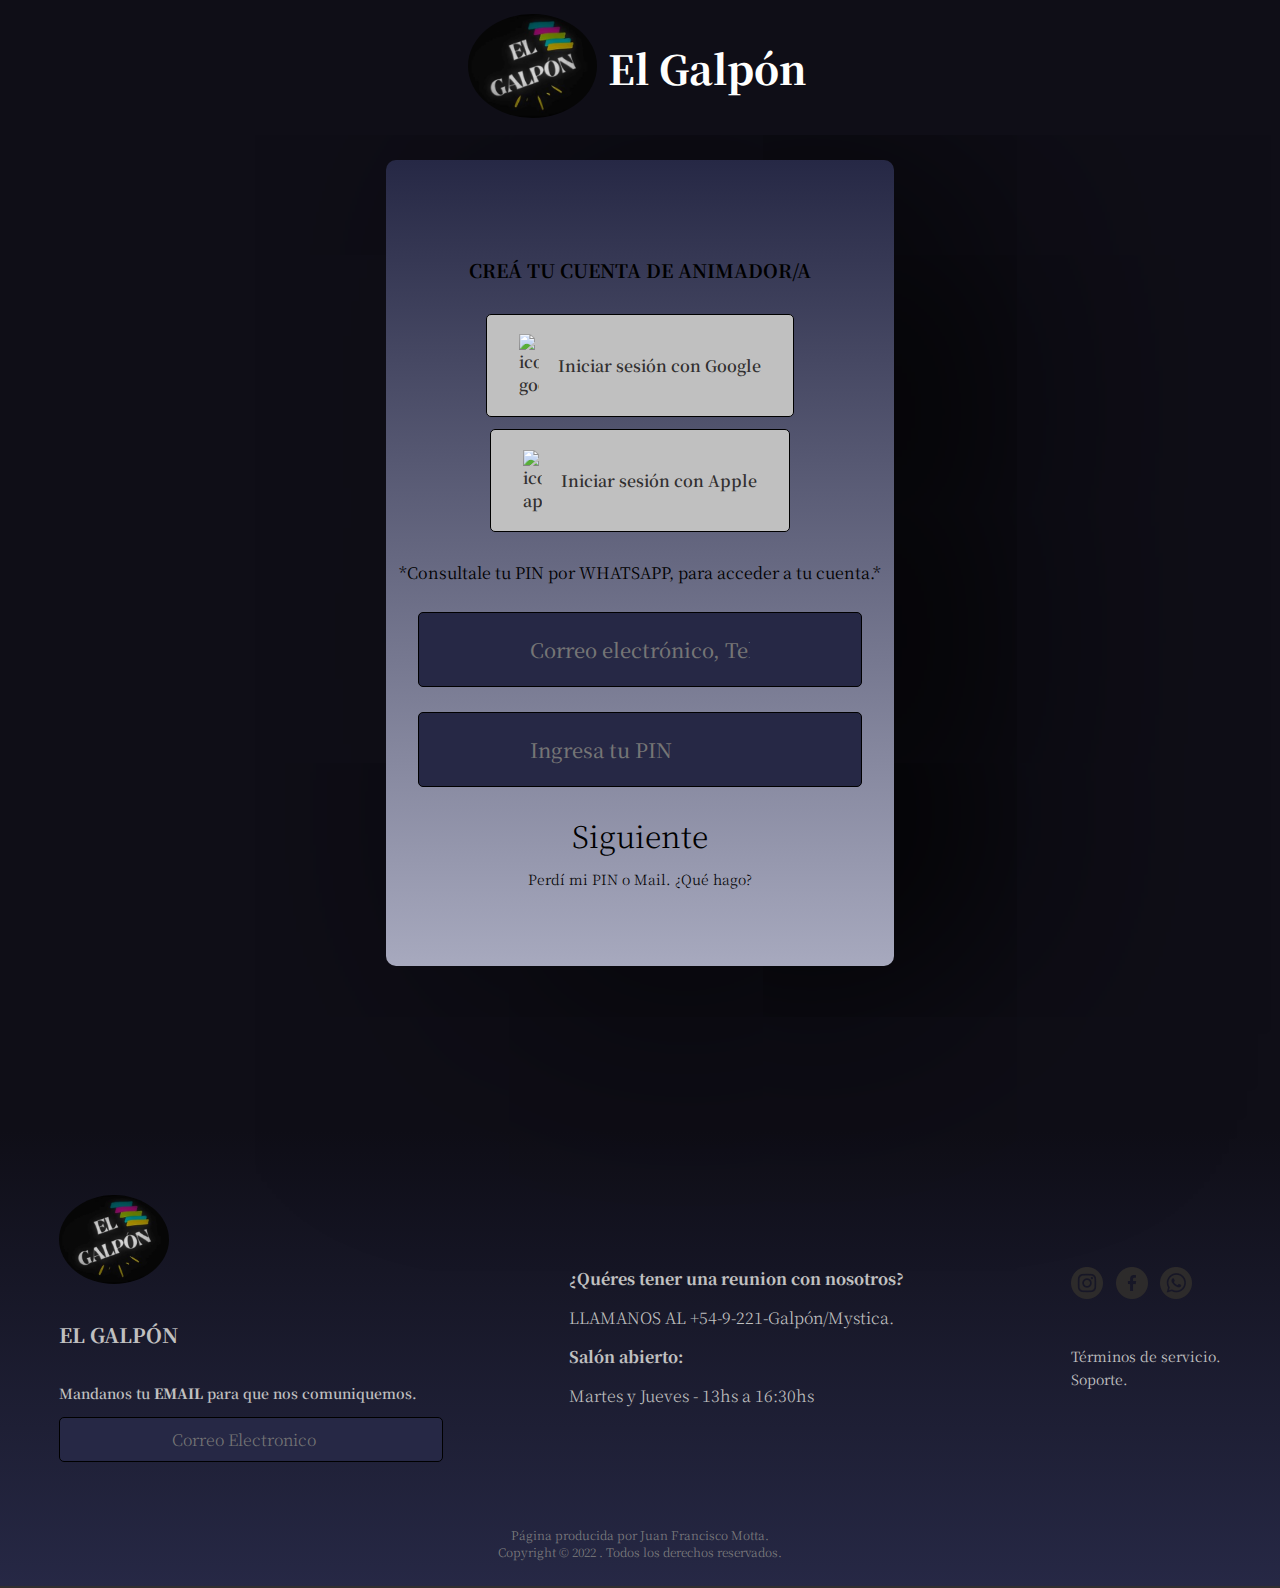
==== commit d366d6a3: "animacionesycolores" ====
--- a/log-in.html
+++ b/log-in.html
@@ -5,6 +5,7 @@
     <meta http-equiv="X-UA-Compatible" content="IE=edge">
     <meta name="viewport" content="width=device-width, initial-scale=1.0">
     <title>El Galpón - eventos</title>
+    <link rel="shortcut icon" type="image/png" href="/elgalpon3.jpg"/>
     <link rel="stylesheet" href="stylee.css">
     <link rel="stylesheet" href="animation.css">
     <link rel="stylesheet" href="mediaqueries.css">
@@ -12,7 +13,7 @@
 <body>
     <header id="header-login">
         <div class="navbar-logo-login">
-            <a href="#"><img src="elgalpon3.jpg" alt="logo-galpon" class="logo-galpon"></a>
+            <a href="index.html"><img src="elgalpon3.jpg" alt="logo-galpon" class="logo-galpon"></a>
            <a href="#"><span> El Galpón </span></a>
         </div>
     </header>
--- a/stylee.css
+++ b/stylee.css
@@ -70,6 +70,7 @@
 }
 .logo-galpon{
     max-width: 8.5vw;
+    border-radius: 50%;
 }
 .navbar {
     display: flex;
@@ -96,10 +97,10 @@
     font-weight: 500;
 }
 .log-in{
-    background: linear-gradient(to right, transparent, var(--bg-orange));
-    color: var(--bg-white);
-    border-radius: 5px;
-    padding: .6vw;
+    background: var(--bg-red);
+    color: var(--bg-white);
+    border-radius: 5px;
+    padding: 5px;
     display: block;
 }
 #menu-toggle , .menu-label{
@@ -355,7 +356,7 @@
 .icon-contact a {
     font-size: 18px;
     font-weight: 900;
-    color: var(--bg-purple);
+    color: var(--bg-white);
     display: flex;
     align-items: center;
     gap: 1vw;
@@ -458,9 +459,10 @@
     justify-content: center;
     font-size: 18px;
 }
-.mail-text form >input{
+.mail-text form > input{
     font-size: 16px;
     font-weight: 300;
+    color: var(--bg-white);
 }
 .mail-text form > p{
     font-size: 14px;
@@ -554,9 +556,9 @@
     display: flex;
     align-items: center;
     justify-content: center;
-    background: linear-gradient(to bottom, var(--bg-white), var(--bg-blue));
-    width: 100%;
-    margin: 120px 0 50px 0;
+    background: var(--bg-blue);
+    width: 100%;
+    margin: 45px 0 50px 0;
 }
 .navbar-logo-login{
     display: flex;
@@ -582,7 +584,7 @@
     padding: 6vw 1vw;
     box-shadow:  7.5vw 2vw 25vw var(--bg-black);
     border-radius: 10px;
-    background: transparent;
+    background: linear-gradient(to bottom, var(--bg-lightblue), var(--bg-purple));
 }
 .icon-red {
     max-width: 1.5vw;
@@ -621,10 +623,10 @@
     flex-direction: column;
 }
 .mail {
-    background: transparent;
-    color: var(--bg-black);
-    border-radius: 5px;
-    border: solid 1px var(--bg-white);
+    background: var(--bg-lightblue);
+    color: var(--bg-white);
+    border-radius: 5px;
+    border: solid 1px var(--bg-black);
     padding: 1.7vw 8.7vw;
     font-size: 20px;
     font-weight: 500;
@@ -640,7 +642,7 @@
 .olv-psw {
     font-size: 14px;
     font-weight: 300;
-    color: var(--bg-silver);
+    color: var(--bg-black);
     justify-content: center;
     align-items: center;
 }
--- a/animation.css
+++ b/animation.css
@@ -24,25 +24,9 @@
     --bg-purple: #a7a9be;
     --bg-violet: #2e2f3e;      
 }
-.logo-galpon{
-    border-radius: 50%;
-    transition:all 1s ease-in-out;
-}
-.logo-galpon:hover{
-    max-width: 12vw;
-    transform: rotate(360deg);
-    transition:all 1s ease-in-out;
-    margin-top: 45px;
-}
 .log-in:hover{
-    background: linear-gradient(to right, var(--bg-white), transparent);
-    z-index: -1;
-    box-shadow: inset 340px 0 0 0 var(--bg-red);
-    -webkit-transition: all ease 1s;
-    -moz-transition: all ease 1s;
-    transition: all ease 1s;
-    text-transform: uppercase;
-
+    box-shadow: 4px 2px 10px 2px var(--bg-blacki);
+    transform: scale(1.1);
 } 
 .hero-info span > a:hover{
     background: linear-gradient(to right, var(--bg-white), transparent);
@@ -73,8 +57,8 @@
 }
 .link-contact:hover{
     background: linear-gradient(to right, var(--bg-black), transparent);
-    box-shadow: inset 340px 0 0 0 var(--bg-lightwhite);
-    color: var(--bg-black);
+    box-shadow: inset 340px 0 0 0 var(--bg-lightblue);
+    color: var(--bg-white);
     -webkit-transition: all ease 1s;
     -moz-transition: all ease 1s;
     transition: all ease 1s;
--- a/mediaqueries.css
+++ b/mediaqueries.css
@@ -615,6 +615,7 @@
     }
     .mail{
         padding: 0px;
-    }
-
-}+        max-width: 250px;
+    }
+
+}   